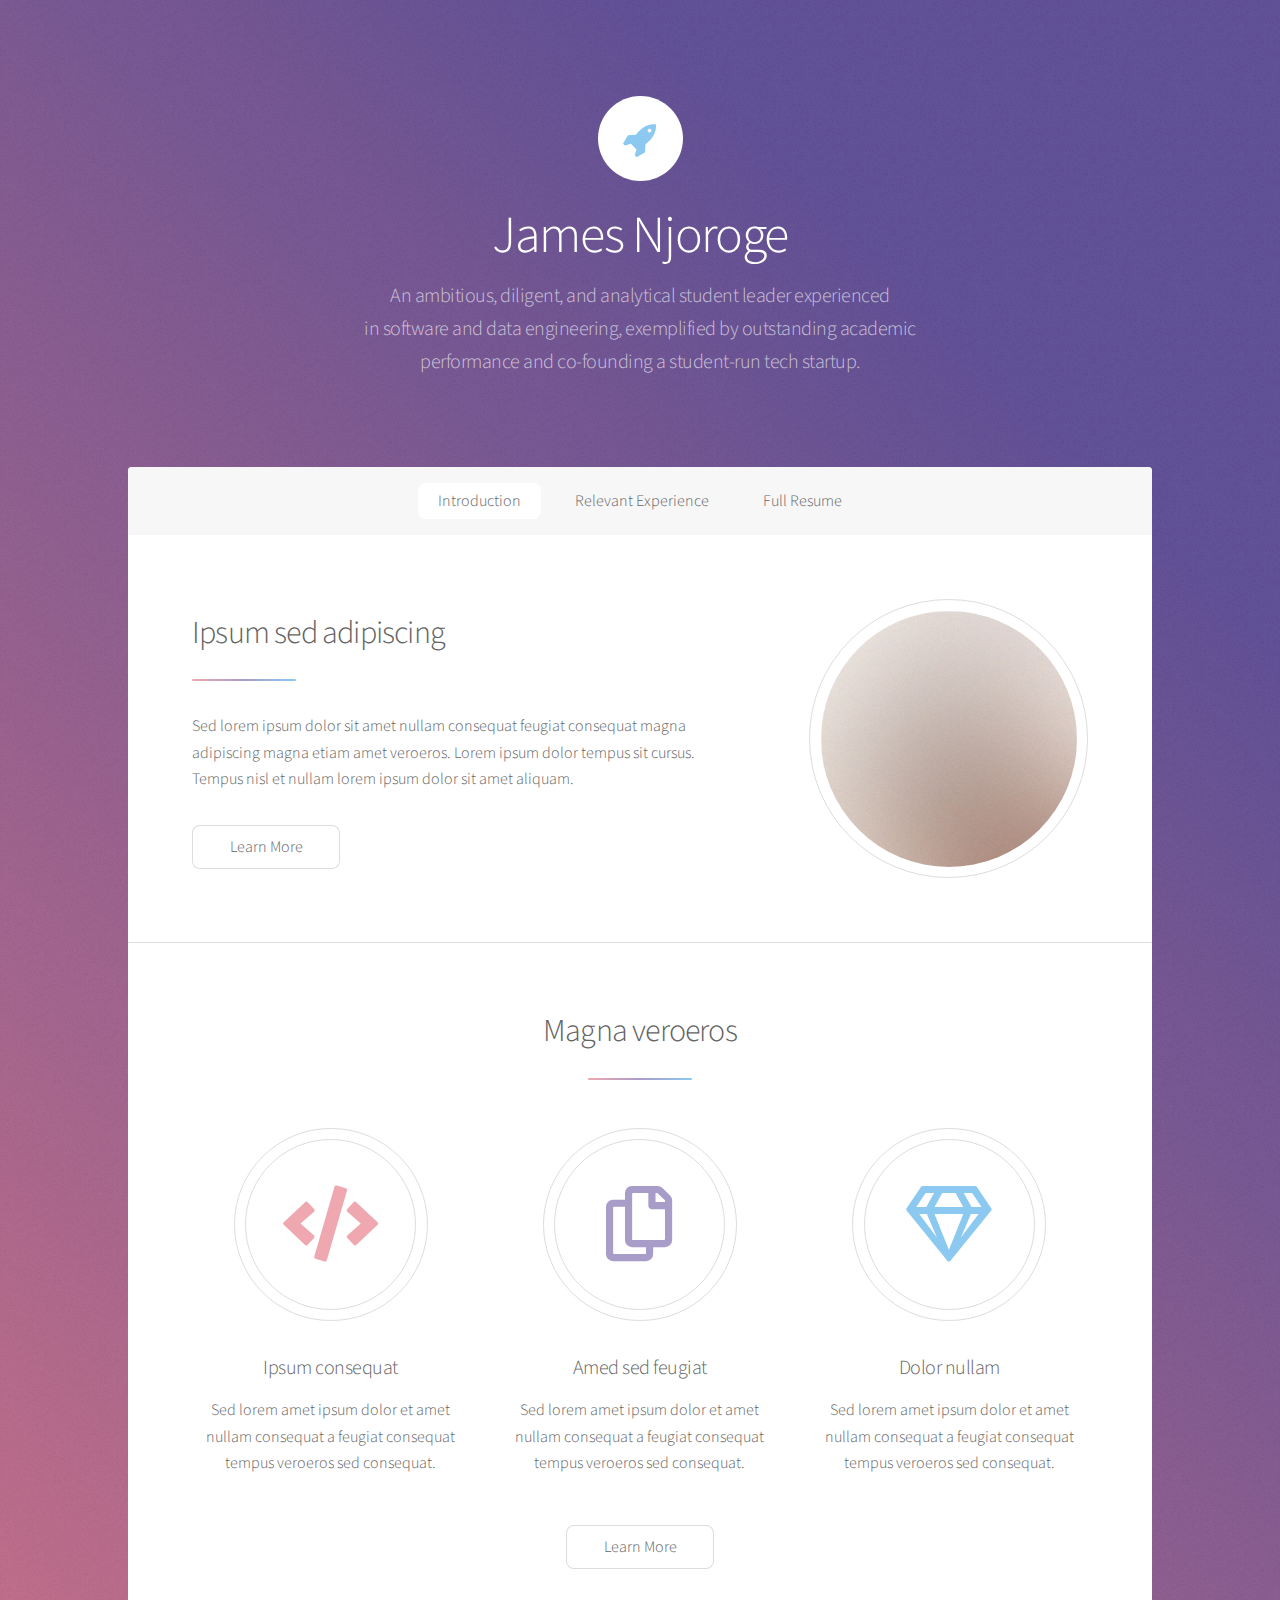
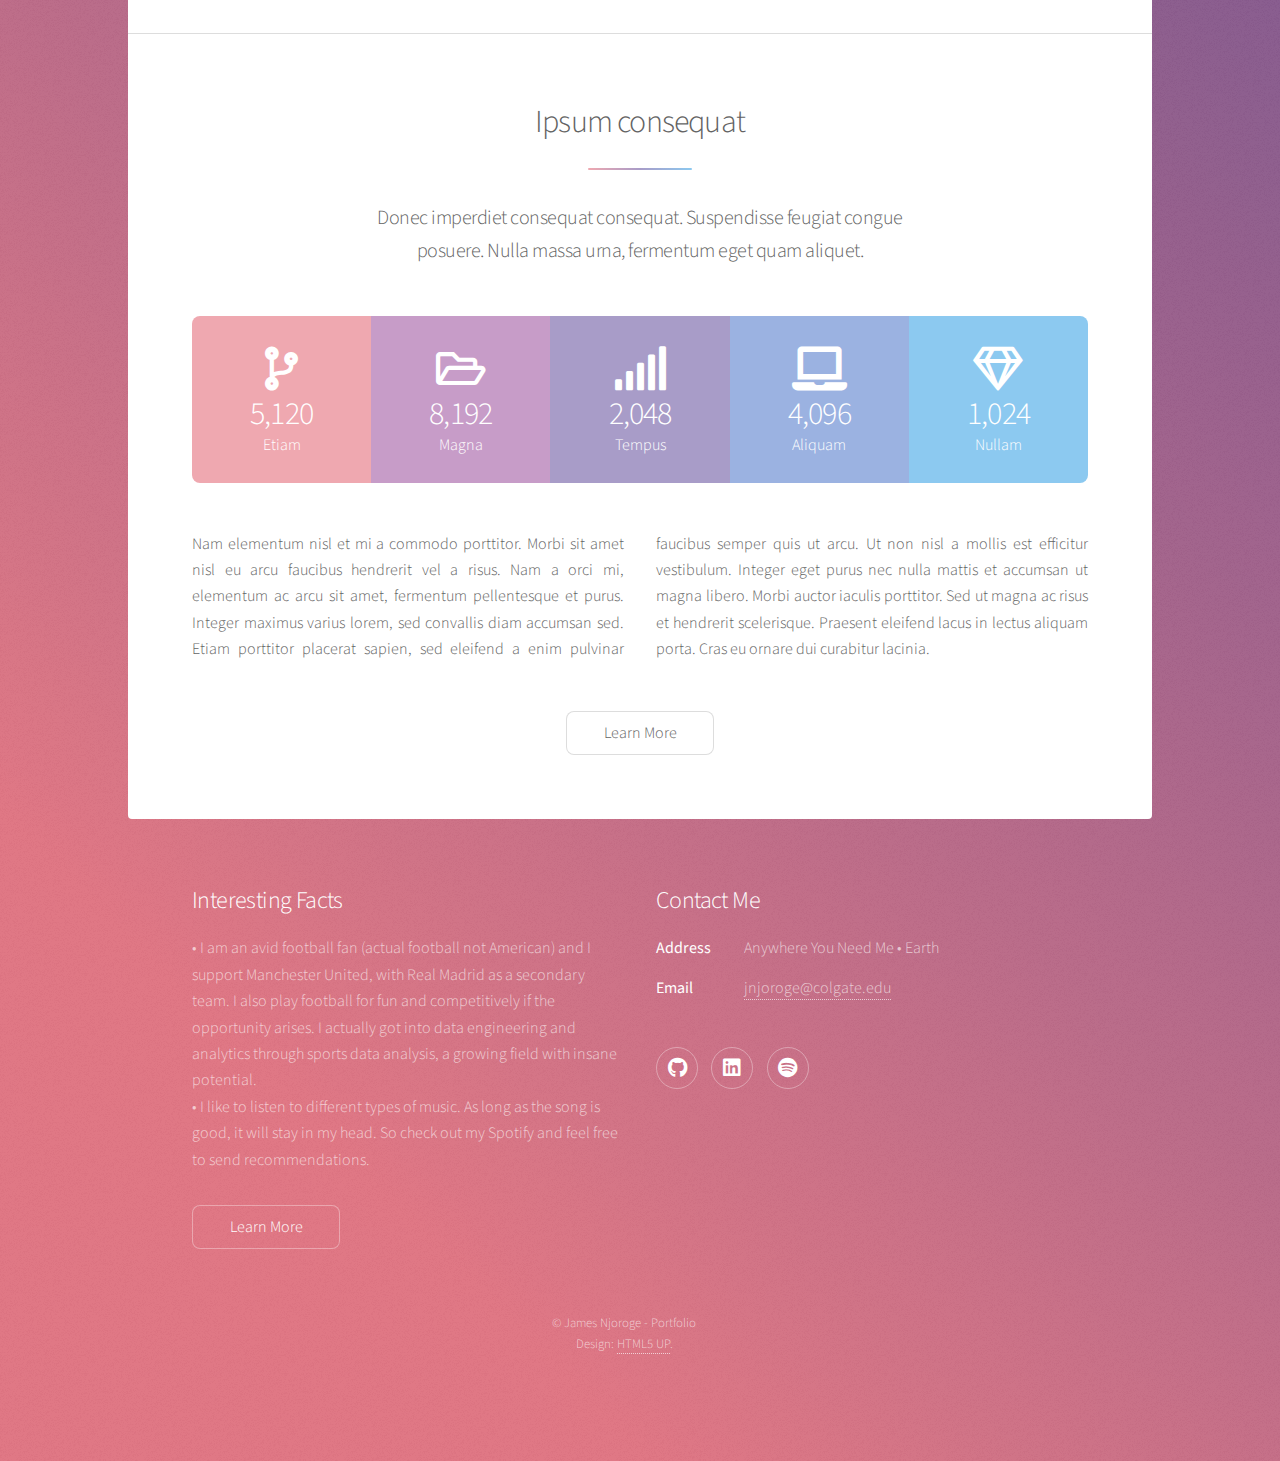
==== index.html @ d809df22 "Add website stuff" ====
<!DOCTYPE HTML>
<!--
	Stellar by HTML5 UP
	html5up.net | @ajlkn
	Free for personal and commercial use under the CCA 3.0 license (html5up.net/license)
-->
<html>
	<head>
		<title>James Njoroge - Portfolio</title>
		<meta charset="utf-8" />
		<meta name="viewport" content="width=device-width, initial-scale=1, user-scalable=no" />
		<link rel="stylesheet" href="assets/css/main.css" />
		<noscript><link rel="stylesheet" href="assets/css/noscript.css" /></noscript>
	</head>
	<body class="is-preload">

		<!-- Wrapper -->
			<div id="wrapper">

				<!-- Header -->
					<header id="header" class="alt">
						<span class="logo"><img src="images/logo.svg" alt="" /></span>
						<h1>James Njoroge</h1>
						<p>An ambitious, diligent, and analytical student leader experienced <br />
							in software and data engineering, exemplified by outstanding academic <br />
							performance and co-founding a student-run tech startup. </p>
					</header>

				<!-- Nav -->
					<nav id="nav">
						<ul>
							<li><a href="#intro" class="active">Introduction</a></li>
							<li><a href="#experience">Relevant Experience</a></li>
							<li><a href="#resume">Full Resume</a></li>
						</ul>
					</nav>

				<!-- Main -->
					<div id="main">

						<!-- Introduction -->
							<section id="intro" class="main">
								<div class="spotlight">
									<div class="content">
										<header class="major">
											<h2>Ipsum sed adipiscing</h2>
										</header>
										<p>Sed lorem ipsum dolor sit amet nullam consequat feugiat consequat magna
										adipiscing magna etiam amet veroeros. Lorem ipsum dolor tempus sit cursus.
										Tempus nisl et nullam lorem ipsum dolor sit amet aliquam.</p>
										<ul class="actions">
											<li><a href="generic.html" class="button">Learn More</a></li>
										</ul>
									</div>
									<span class="image"><img src="images/pic01.jpg" alt="" /></span>
								</div>
							</section>

						<!-- Experience Section -->
							<section id="experience" class="main special">
								<header class="major">
									<h2>Magna veroeros</h2>
								</header>
								<ul class="features">
									<li>
										<span class="icon solid major style1 fa-code"></span>
										<h3>Ipsum consequat</h3>
										<p>Sed lorem amet ipsum dolor et amet nullam consequat a feugiat consequat tempus veroeros sed consequat.</p>
									</li>
									<li>
										<span class="icon major style3 fa-copy"></span>
										<h3>Amed sed feugiat</h3>
										<p>Sed lorem amet ipsum dolor et amet nullam consequat a feugiat consequat tempus veroeros sed consequat.</p>
									</li>
									<li>
										<span class="icon major style5 fa-gem"></span>
										<h3>Dolor nullam</h3>
										<p>Sed lorem amet ipsum dolor et amet nullam consequat a feugiat consequat tempus veroeros sed consequat.</p>
									</li>
								</ul>
								<footer class="major">
									<ul class="actions special">
										<li><a href="generic.html" class="button">Learn More</a></li>
									</ul>
								</footer>
							</section>

						<!-- Second Section -->
							<section id="resume" class="main special">
								<header class="major">
									<h2>Ipsum consequat</h2>
									<p>Donec imperdiet consequat consequat. Suspendisse feugiat congue<br />
									posuere. Nulla massa urna, fermentum eget quam aliquet.</p>
								</header>
								<ul class="statistics">
									<li class="style1">
										<span class="icon solid fa-code-branch"></span>
										<strong>5,120</strong> Etiam
									</li>
									<li class="style2">
										<span class="icon fa-folder-open"></span>
										<strong>8,192</strong> Magna
									</li>
									<li class="style3">
										<span class="icon solid fa-signal"></span>
										<strong>2,048</strong> Tempus
									</li>
									<li class="style4">
										<span class="icon solid fa-laptop"></span>
										<strong>4,096</strong> Aliquam
									</li>
									<li class="style5">
										<span class="icon fa-gem"></span>
										<strong>1,024</strong> Nullam
									</li>
								</ul>
								<p class="content">Nam elementum nisl et mi a commodo porttitor. Morbi sit amet nisl eu arcu faucibus hendrerit vel a risus. Nam a orci mi, elementum ac arcu sit amet, fermentum pellentesque et purus. Integer maximus varius lorem, sed convallis diam accumsan sed. Etiam porttitor placerat sapien, sed eleifend a enim pulvinar faucibus semper quis ut arcu. Ut non nisl a mollis est efficitur vestibulum. Integer eget purus nec nulla mattis et accumsan ut magna libero. Morbi auctor iaculis porttitor. Sed ut magna ac risus et hendrerit scelerisque. Praesent eleifend lacus in lectus aliquam porta. Cras eu ornare dui curabitur lacinia.</p>
								<footer class="major">
									<ul class="actions special">
										<li><a href="generic.html" class="button">Learn More</a></li>
									</ul>
								</footer>
							</section>
					</div>

				<!-- Footer -->
					<footer id="footer">
						<section>
							<h2>Interesting Facts</h2>
							<p>&bull; I am an avid football fan (actual football not American) and I support Manchester United, with Real Madrid as a secondary team. I also play football for fun 
								and competitively if the opportunity arises. I actually got into data engineering and analytics through sports data analysis, a growing field with insane potential. <br />
								&bull; I like to listen to different types of music. As long as the song is good, it will stay in my head. So check out my Spotify and feel free to send recommendations.</p>
							<ul class="actions">
								<li><a href="generic.html" class="button">Learn More</a></li>
							</ul>
						</section>
						<section>
							<h2>Contact Me</h2>
							<dl class="alt">
								<dt>Address</dt>
								<dd>Anywhere You Need Me &bull; Earth</dd>
								<dt>Email</dt>
								<dd><a href="#">jnjoroge@colgate.edu</a></dd>
							</dl>
							<ul class="icons">
								<li><a href="https://github.com/James-Njoroge" class="icon brands fa-github alt"><span class="label">GitHub</span></a></li>
								<li><a href="https://www.linkedin.com/in/james-ngugi-njoroge/" class="icon brands fa-linkedin alt"><span class="label">Linkedin</span></a></li>
								<li><a href="https://open.spotify.com/user/fb41m9xh1p4che512na0r3547?si=0989b64d6ebd46fa" class="icon brands fa-spotify alt"><span class="label">Spotify</span></a></li>
							</ul>
						</section>
						<p class="copyright">&copy; James Njoroge - Portfolio <br /> Design: <a href="https://html5up.net">HTML5 UP</a>.</p>
					</footer>

			</div>

		<!-- Scripts -->
			<script src="assets/js/jquery.min.js"></script>
			<script src="assets/js/jquery.scrollex.min.js"></script>
			<script src="assets/js/jquery.scrolly.min.js"></script>
			<script src="assets/js/browser.min.js"></script>
			<script src="assets/js/breakpoints.min.js"></script>
			<script src="assets/js/util.js"></script>
			<script src="assets/js/main.js"></script>

	</body>
</html>
---- assets/css/main.css ----
@import url(fontawesome-all.min.css);
@import 'https://fonts.googleapis.com/css?family=Source+Sans+Pro:300,400';

/*
	Stellar by HTML5 UP
	html5up.net | @ajlkn
	Free for personal and commercial use under the CCA 3.0 license (html5up.net/license)
*/

html, body, div, span, applet, object,
iframe, h1, h2, h3, h4, h5, h6, p, blockquote,
pre, a, abbr, acronym, address, big, cite,
code, del, dfn, em, img, ins, kbd, q, s, samp,
small, strike, strong, sub, sup, tt, var, b,
u, i, center, dl, dt, dd, ol, ul, li, fieldset,
form, label, legend, table, caption, tbody,
tfoot, thead, tr, th, td, article, aside,
canvas, details, embed, figure, figcaption,
footer, header, hgroup, menu, nav, output, ruby,
section, summary, time, mark, audio, video {
	margin: 0;
	padding: 0;
	border: 0;
	font-size: 100%;
	font: inherit;
	vertical-align: baseline;}

article, aside, details, figcaption, figure,
footer, header, hgroup, menu, nav, section {
	display: block;}

body {
	line-height: 1;
}

ol, ul {
	list-style: none;
}

blockquote, q {
	quotes: none;
}

	blockquote:before, blockquote:after, q:before, q:after {
		content: '';
		content: none;
	}

table {
	border-collapse: collapse;
	border-spacing: 0;
}

body {
	-webkit-text-size-adjust: none;
}

mark {
	background-color: transparent;
	color: inherit;
}

input::-moz-focus-inner {
	border: 0;
	padding: 0;
}

input, select, textarea {
	-moz-appearance: none;
	-webkit-appearance: none;
	-ms-appearance: none;
	appearance: none;
}

/* Basic */

	@-ms-viewport {
		width: device-width;
	}

	body {
		-ms-overflow-style: scrollbar;
	}

	@media screen and (max-width: 480px) {

		html, body {
			min-width: 320px;
		}

	}

	html {
		box-sizing: border-box;
	}

	*, *:before, *:after {
		box-sizing: inherit;
	}

	body {
		background-color: #935d8c;
		background-image: url("images/overlay.png"), -moz-linear-gradient(45deg, #e37682 15%, #5f4d93 85%);
		background-image: url("images/overlay.png"), -webkit-linear-gradient(45deg, #e37682 15%, #5f4d93 85%);
		background-image: url("images/overlay.png"), -ms-linear-gradient(45deg, #e37682 15%, #5f4d93 85%);
		background-image: url("images/overlay.png"), linear-gradient(45deg, #e37682 15%, #5f4d93 85%);
	}

		body.is-preload *, body.is-preload *:before, body.is-preload *:after {
			-moz-animation: none !important;
			-webkit-animation: none !important;
			-ms-animation: none !important;
			animation: none !important;
			-moz-transition: none !important;
			-webkit-transition: none !important;
			-ms-transition: none !important;
			transition: none !important;
		}

/* Type */

	body {
		background-color: #935d8c;
		color: rgba(255, 255, 255, 0.65);
	}

	body, input, select, textarea {
		font-family: "Source Sans Pro", Helvetica, sans-serif;
		font-size: 17pt;
		font-weight: 300;
		line-height: 1.65;
	}

		@media screen and (max-width: 1680px) {

			body, input, select, textarea {
				font-size: 14pt;
			}

		}

		@media screen and (max-width: 1280px) {

			body, input, select, textarea {
				font-size: 12pt;
			}

		}

		@media screen and (max-width: 360px) {

			body, input, select, textarea {
				font-size: 11pt;
			}

		}

	a {
		-moz-transition: color 0.2s ease, border-bottom 0.2s ease;
		-webkit-transition: color 0.2s ease, border-bottom 0.2s ease;
		-ms-transition: color 0.2s ease, border-bottom 0.2s ease;
		transition: color 0.2s ease, border-bottom 0.2s ease;
		text-decoration: none;
		border-bottom: dotted 1px;
		color: inherit;
	}

		a:hover {
			border-bottom-color: transparent;
		}

	strong, b {
		font-weight: 400;
	}

	em, i {
		font-style: italic;
	}

	p {
		margin: 0 0 2em 0;
	}

		p.content {
			-moz-columns: 20em 2;
			-webkit-columns: 20em 2;
			-ms-columns: 20em 2;
			columns: 20em 2;
			-moz-column-gap: 2em;
			-webkit-column-gap: 2em;
			-ms-column-gap: 2em;
			column-gap: 2em;
			text-align: justify;
		}

	h1, h2, h3, h4, h5, h6 {
		font-weight: 300;
		line-height: 1.5;
		margin: 0 0 0.7em 0;
		letter-spacing: -0.025em;
	}

		h1 a, h2 a, h3 a, h4 a, h5 a, h6 a {
			color: inherit;
			text-decoration: none;
		}

	h1 {
		font-size: 2.5em;
		line-height: 1.2;
	}

	h2 {
		font-size: 1.5em;
	}

	h3 {
		font-size: 1.25em;
	}

	h4 {
		font-size: 1.1em;
	}

	h5 {
		font-size: 0.9em;
	}

	h6 {
		font-size: 0.7em;
	}

	@media screen and (max-width: 736px) {

		h1 {
			font-size: 2em;
		}

	}

	sub {
		font-size: 0.8em;
		position: relative;
		top: 0.5em;
	}

	sup {
		font-size: 0.8em;
		position: relative;
		top: -0.5em;
	}

	blockquote {
		border-left: solid 4px;
		font-style: italic;
		margin: 0 0 2em 0;
		padding: 0.5em 0 0.5em 2em;
	}

	code {
		border-radius: 8px;
		border: solid 1px;
		font-family: "Courier New", monospace;
		font-size: 0.9em;
		margin: 0 0.25em;
		padding: 0.25em 0.65em;
	}

	pre {
		-webkit-overflow-scrolling: touch;
		font-family: "Courier New", monospace;
		font-size: 0.9em;
		margin: 0 0 2em 0;
	}

		pre code {
			display: block;
			line-height: 1.75;
			padding: 1em 1.5em;
			overflow-x: auto;
		}

	hr {
		border: 0;
		border-bottom: solid 1px;
		margin: 2em 0;
	}

		hr.major {
			margin: 3em 0;
		}

	.align-left {
		text-align: left;
	}

	.align-center {
		text-align: center;
	}

	.align-right {
		text-align: right;
	}

	input, select, textarea {
		color: #ffffff;
	}

	a:hover {
		color: #ffffff;
	}

	strong, b {
		color: #ffffff;
	}

	h1, h2, h3, h4, h5, h6 {
		color: #ffffff;
	}

	blockquote {
		border-left-color: rgba(255, 255, 255, 0.35);
	}

	code {
		background: rgba(255, 255, 255, 0.075);
		border-color: rgba(255, 255, 255, 0.35);
	}

	hr {
		border-bottom-color: rgba(255, 255, 255, 0.35);
	}

/* Row */

	.row {
		display: flex;
		flex-wrap: wrap;
		box-sizing: border-box;
		align-items: stretch;
	}

		.row > * {
			box-sizing: border-box;
		}

		.row.gtr-uniform > * > :last-child {
			margin-bottom: 0;
		}

		.row.aln-left {
			justify-content: flex-start;
		}

		.row.aln-center {
			justify-content: center;
		}

		.row.aln-right {
			justify-content: flex-end;
		}

		.row.aln-top {
			align-items: flex-start;
		}

		.row.aln-middle {
			align-items: center;
		}

		.row.aln-bottom {
			align-items: flex-end;
		}

		.row > .imp {
			order: -1;
		}

		.row > .col-1 {
			width: 8.33333%;
		}

		.row > .off-1 {
			margin-left: 8.33333%;
		}

		.row > .col-2 {
			width: 16.66667%;
		}

		.row > .off-2 {
			margin-left: 16.66667%;
		}

		.row > .col-3 {
			width: 25%;
		}

		.row > .off-3 {
			margin-left: 25%;
		}

		.row > .col-4 {
			width: 33.33333%;
		}

		.row > .off-4 {
			margin-left: 33.33333%;
		}

		.row > .col-5 {
			width: 41.66667%;
		}

		.row > .off-5 {
			margin-left: 41.66667%;
		}

		.row > .col-6 {
			width: 50%;
		}

		.row > .off-6 {
			margin-left: 50%;
		}

		.row > .col-7 {
			width: 58.33333%;
		}

		.row > .off-7 {
			margin-left: 58.33333%;
		}

		.row > .col-8 {
			width: 66.66667%;
		}

		.row > .off-8 {
			margin-left: 66.66667%;
		}

		.row > .col-9 {
			width: 75%;
		}

		.row > .off-9 {
			margin-left: 75%;
		}

		.row > .col-10 {
			width: 83.33333%;
		}

		.row > .off-10 {
			margin-left: 83.33333%;
		}

		.row > .col-11 {
			width: 91.66667%;
		}

		.row > .off-11 {
			margin-left: 91.66667%;
		}

		.row > .col-12 {
			width: 100%;
		}

		.row > .off-12 {
			margin-left: 100%;
		}

		.row.gtr-0 {
			margin-top: 0;
			margin-left: 0em;
		}

			.row.gtr-0 > * {
				padding: 0 0 0 0em;
			}

			.row.gtr-0.gtr-uniform {
				margin-top: 0em;
			}

				.row.gtr-0.gtr-uniform > * {
					padding-top: 0em;
				}

		.row.gtr-25 {
			margin-top: 0;
			margin-left: -0.375em;
		}

			.row.gtr-25 > * {
				padding: 0 0 0 0.375em;
			}

			.row.gtr-25.gtr-uniform {
				margin-top: -0.375em;
			}

				.row.gtr-25.gtr-uniform > * {
					padding-top: 0.375em;
				}

		.row.gtr-50 {
			margin-top: 0;
			margin-left: -0.75em;
		}

			.row.gtr-50 > * {
				padding: 0 0 0 0.75em;
			}

			.row.gtr-50.gtr-uniform {
				margin-top: -0.75em;
			}

				.row.gtr-50.gtr-uniform > * {
					padding-top: 0.75em;
				}

		.row {
			margin-top: 0;
			margin-left: -1.5em;
		}

			.row > * {
				padding: 0 0 0 1.5em;
			}

			.row.gtr-uniform {
				margin-top: -1.5em;
			}

				.row.gtr-uniform > * {
					padding-top: 1.5em;
				}

		.row.gtr-150 {
			margin-top: 0;
			margin-left: -2.25em;
		}

			.row.gtr-150 > * {
				padding: 0 0 0 2.25em;
			}

			.row.gtr-150.gtr-uniform {
				margin-top: -2.25em;
			}

				.row.gtr-150.gtr-uniform > * {
					padding-top: 2.25em;
				}

		.row.gtr-200 {
			margin-top: 0;
			margin-left: -3em;
		}

			.row.gtr-200 > * {
				padding: 0 0 0 3em;
			}

			.row.gtr-200.gtr-uniform {
				margin-top: -3em;
			}

				.row.gtr-200.gtr-uniform > * {
					padding-top: 3em;
				}

		@media screen and (max-width: 1680px) {

			.row {
				display: flex;
				flex-wrap: wrap;
				box-sizing: border-box;
				align-items: stretch;
			}

				.row > * {
					box-sizing: border-box;
				}

				.row.gtr-uniform > * > :last-child {
					margin-bottom: 0;
				}

				.row.aln-left {
					justify-content: flex-start;
				}

				.row.aln-center {
					justify-content: center;
				}

				.row.aln-right {
					justify-content: flex-end;
				}

				.row.aln-top {
					align-items: flex-start;
				}

				.row.aln-middle {
					align-items: center;
				}

				.row.aln-bottom {
					align-items: flex-end;
				}

				.row > .imp-xlarge {
					order: -1;
				}

				.row > .col-1-xlarge {
					width: 8.33333%;
				}

				.row > .off-1-xlarge {
					margin-left: 8.33333%;
				}

				.row > .col-2-xlarge {
					width: 16.66667%;
				}

				.row > .off-2-xlarge {
					margin-left: 16.66667%;
				}

				.row > .col-3-xlarge {
					width: 25%;
				}

				.row > .off-3-xlarge {
					margin-left: 25%;
				}

				.row > .col-4-xlarge {
					width: 33.33333%;
				}

				.row > .off-4-xlarge {
					margin-left: 33.33333%;
				}

				.row > .col-5-xlarge {
					width: 41.66667%;
				}

				.row > .off-5-xlarge {
					margin-left: 41.66667%;
				}

				.row > .col-6-xlarge {
					width: 50%;
				}

				.row > .off-6-xlarge {
					margin-left: 50%;
				}

				.row > .col-7-xlarge {
					width: 58.33333%;
				}

				.row > .off-7-xlarge {
					margin-left: 58.33333%;
				}

				.row > .col-8-xlarge {
					width: 66.66667%;
				}

				.row > .off-8-xlarge {
					margin-left: 66.66667%;
				}

				.row > .col-9-xlarge {
					width: 75%;
				}

				.row > .off-9-xlarge {
					margin-left: 75%;
				}

				.row > .col-10-xlarge {
					width: 83.33333%;
				}

				.row > .off-10-xlarge {
					margin-left: 83.33333%;
				}

				.row > .col-11-xlarge {
					width: 91.66667%;
				}

				.row > .off-11-xlarge {
					margin-left: 91.66667%;
				}

				.row > .col-12-xlarge {
					width: 100%;
				}

				.row > .off-12-xlarge {
					margin-left: 100%;
				}

				.row.gtr-0 {
					margin-top: 0;
					margin-left: 0em;
				}

					.row.gtr-0 > * {
						padding: 0 0 0 0em;
					}

					.row.gtr-0.gtr-uniform {
						margin-top: 0em;
					}

						.row.gtr-0.gtr-uniform > * {
							padding-top: 0em;
						}

				.row.gtr-25 {
					margin-top: 0;
					margin-left: -0.375em;
				}

					.row.gtr-25 > * {
						padding: 0 0 0 0.375em;
					}

					.row.gtr-25.gtr-uniform {
						margin-top: -0.375em;
					}

						.row.gtr-25.gtr-uniform > * {
							padding-top: 0.375em;
						}

				.row.gtr-50 {
					margin-top: 0;
					margin-left: -0.75em;
				}

					.row.gtr-50 > * {
						padding: 0 0 0 0.75em;
					}

					.row.gtr-50.gtr-uniform {
						margin-top: -0.75em;
					}

						.row.gtr-50.gtr-uniform > * {
							padding-top: 0.75em;
						}

				.row {
					margin-top: 0;
					margin-left: -1.5em;
				}

					.row > * {
						padding: 0 0 0 1.5em;
					}

					.row.gtr-uniform {
						margin-top: -1.5em;
					}

						.row.gtr-uniform > * {
							padding-top: 1.5em;
						}

				.row.gtr-150 {
					margin-top: 0;
					margin-left: -2.25em;
				}

					.row.gtr-150 > * {
						padding: 0 0 0 2.25em;
					}

					.row.gtr-150.gtr-uniform {
						margin-top: -2.25em;
					}

						.row.gtr-150.gtr-uniform > * {
							padding-top: 2.25em;
						}

				.row.gtr-200 {
					margin-top: 0;
					margin-left: -3em;
				}

					.row.gtr-200 > * {
						padding: 0 0 0 3em;
					}

					.row.gtr-200.gtr-uniform {
						margin-top: -3em;
					}

						.row.gtr-200.gtr-uniform > * {
							padding-top: 3em;
						}

		}

		@media screen and (max-width: 1280px) {

			.row {
				display: flex;
				flex-wrap: wrap;
				box-sizing: border-box;
				align-items: stretch;
			}

				.row > * {
					box-sizing: border-box;
				}

				.row.gtr-uniform > * > :last-child {
					margin-bottom: 0;
				}

				.row.aln-left {
					justify-content: flex-start;
				}

				.row.aln-center {
					justify-content: center;
				}

				.row.aln-right {
					justify-content: flex-end;
				}

				.row.aln-top {
					align-items: flex-start;
				}

				.row.aln-middle {
					align-items: center;
				}

				.row.aln-bottom {
					align-items: flex-end;
				}

				.row > .imp-large {
					order: -1;
				}

				.row > .col-1-large {
					width: 8.33333%;
				}

				.row > .off-1-large {
					margin-left: 8.33333%;
				}

				.row > .col-2-large {
					width: 16.66667%;
				}

				.row > .off-2-large {
					margin-left: 16.66667%;
				}

				.row > .col-3-large {
					width: 25%;
				}

				.row > .off-3-large {
					margin-left: 25%;
				}

				.row > .col-4-large {
					width: 33.33333%;
				}

				.row > .off-4-large {
					margin-left: 33.33333%;
				}

				.row > .col-5-large {
					width: 41.66667%;
				}

				.row > .off-5-large {
					margin-left: 41.66667%;
				}

				.row > .col-6-large {
					width: 50%;
				}

				.row > .off-6-large {
					margin-left: 50%;
				}

				.row > .col-7-large {
					width: 58.33333%;
				}

				.row > .off-7-large {
					margin-left: 58.33333%;
				}

				.row > .col-8-large {
					width: 66.66667%;
				}

				.row > .off-8-large {
					margin-left: 66.66667%;
				}

				.row > .col-9-large {
					width: 75%;
				}

				.row > .off-9-large {
					margin-left: 75%;
				}

				.row > .col-10-large {
					width: 83.33333%;
				}

				.row > .off-10-large {
					margin-left: 83.33333%;
				}

				.row > .col-11-large {
					width: 91.66667%;
				}

				.row > .off-11-large {
					margin-left: 91.66667%;
				}

				.row > .col-12-large {
					width: 100%;
				}

				.row > .off-12-large {
					margin-left: 100%;
				}

				.row.gtr-0 {
					margin-top: 0;
					margin-left: 0em;
				}

					.row.gtr-0 > * {
						padding: 0 0 0 0em;
					}

					.row.gtr-0.gtr-uniform {
						margin-top: 0em;
					}

						.row.gtr-0.gtr-uniform > * {
							padding-top: 0em;
						}

				.row.gtr-25 {
					margin-top: 0;
					margin-left: -0.375em;
				}

					.row.gtr-25 > * {
						padding: 0 0 0 0.375em;
					}

					.row.gtr-25.gtr-uniform {
						margin-top: -0.375em;
					}

						.row.gtr-25.gtr-uniform > * {
							padding-top: 0.375em;
						}

				.row.gtr-50 {
					margin-top: 0;
					margin-left: -0.75em;
				}

					.row.gtr-50 > * {
						padding: 0 0 0 0.75em;
					}

					.row.gtr-50.gtr-uniform {
						margin-top: -0.75em;
					}

						.row.gtr-50.gtr-uniform > * {
							padding-top: 0.75em;
						}

				.row {
					margin-top: 0;
					margin-left: -1.5em;
				}

					.row > * {
						padding: 0 0 0 1.5em;
					}

					.row.gtr-uniform {
						margin-top: -1.5em;
					}

						.row.gtr-uniform > * {
							padding-top: 1.5em;
						}

				.row.gtr-150 {
					margin-top: 0;
					margin-left: -2.25em;
				}

					.row.gtr-150 > * {
						padding: 0 0 0 2.25em;
					}

					.row.gtr-150.gtr-uniform {
						margin-top: -2.25em;
					}

						.row.gtr-150.gtr-uniform > * {
							padding-top: 2.25em;
						}

				.row.gtr-200 {
					margin-top: 0;
					margin-left: -3em;
				}

					.row.gtr-200 > * {
						padding: 0 0 0 3em;
					}

					.row.gtr-200.gtr-uniform {
						margin-top: -3em;
					}

						.row.gtr-200.gtr-uniform > * {
							padding-top: 3em;
						}

		}

		@media screen and (max-width: 980px) {

			.row {
				display: flex;
				flex-wrap: wrap;
				box-sizing: border-box;
				align-items: stretch;
			}

				.row > * {
					box-sizing: border-box;
				}

				.row.gtr-uniform > * > :last-child {
					margin-bottom: 0;
				}

				.row.aln-left {
					justify-content: flex-start;
				}

				.row.aln-center {
					justify-content: center;
				}

				.row.aln-right {
					justify-content: flex-end;
				}

				.row.aln-top {
					align-items: flex-start;
				}

				.row.aln-middle {
					align-items: center;
				}

				.row.aln-bottom {
					align-items: flex-end;
				}

				.row > .imp-medium {
					order: -1;
				}

				.row > .col-1-medium {
					width: 8.33333%;
				}

				.row > .off-1-medium {
					margin-left: 8.33333%;
				}

				.row > .col-2-medium {
					width: 16.66667%;
				}

				.row > .off-2-medium {
					margin-left: 16.66667%;
				}

				.row > .col-3-medium {
					width: 25%;
				}

				.row > .off-3-medium {
					margin-left: 25%;
				}

				.row > .col-4-medium {
					width: 33.33333%;
				}

				.row > .off-4-medium {
					margin-left: 33.33333%;
				}

				.row > .col-5-medium {
					width: 41.66667%;
				}

				.row > .off-5-medium {
					margin-left: 41.66667%;
				}

				.row > .col-6-medium {
					width: 50%;
				}

				.row > .off-6-medium {
					margin-left: 50%;
				}

				.row > .col-7-medium {
					width: 58.33333%;
				}

				.row > .off-7-medium {
					margin-left: 58.33333%;
				}

				.row > .col-8-medium {
					width: 66.66667%;
				}

				.row > .off-8-medium {
					margin-left: 66.66667%;
				}

				.row > .col-9-medium {
					width: 75%;
				}

				.row > .off-9-medium {
					margin-left: 75%;
				}

				.row > .col-10-medium {
					width: 83.33333%;
				}

				.row > .off-10-medium {
					margin-left: 83.33333%;
				}

				.row > .col-11-medium {
					width: 91.66667%;
				}

				.row > .off-11-medium {
					margin-left: 91.66667%;
				}

				.row > .col-12-medium {
					width: 100%;
				}

				.row > .off-12-medium {
					margin-left: 100%;
				}

				.row.gtr-0 {
					margin-top: 0;
					margin-left: 0em;
				}

					.row.gtr-0 > * {
						padding: 0 0 0 0em;
					}

					.row.gtr-0.gtr-uniform {
						margin-top: 0em;
					}

						.row.gtr-0.gtr-uniform > * {
							padding-top: 0em;
						}

				.row.gtr-25 {
					margin-top: 0;
					margin-left: -0.375em;
				}

					.row.gtr-25 > * {
						padding: 0 0 0 0.375em;
					}

					.row.gtr-25.gtr-uniform {
						margin-top: -0.375em;
					}

						.row.gtr-25.gtr-uniform > * {
							padding-top: 0.375em;
						}

				.row.gtr-50 {
					margin-top: 0;
					margin-left: -0.75em;
				}

					.row.gtr-50 > * {
						padding: 0 0 0 0.75em;
					}

					.row.gtr-50.gtr-uniform {
						margin-top: -0.75em;
					}

						.row.gtr-50.gtr-uniform > * {
							padding-top: 0.75em;
						}

				.row {
					margin-top: 0;
					margin-left: -1.5em;
				}

					.row > * {
						padding: 0 0 0 1.5em;
					}

					.row.gtr-uniform {
						margin-top: -1.5em;
					}

						.row.gtr-uniform > * {
							padding-top: 1.5em;
						}

				.row.gtr-150 {
					margin-top: 0;
					margin-left: -2.25em;
				}

					.row.gtr-150 > * {
						padding: 0 0 0 2.25em;
					}

					.row.gtr-150.gtr-uniform {
						margin-top: -2.25em;
					}

						.row.gtr-150.gtr-uniform > * {
							padding-top: 2.25em;
						}

				.row.gtr-200 {
					margin-top: 0;
					margin-left: -3em;
				}

					.row.gtr-200 > * {
						padding: 0 0 0 3em;
					}

					.row.gtr-200.gtr-uniform {
						margin-top: -3em;
					}

						.row.gtr-200.gtr-uniform > * {
							padding-top: 3em;
						}

		}

		@media screen and (max-width: 736px) {

			.row {
				display: flex;
				flex-wrap: wrap;
				box-sizing: border-box;
				align-items: stretch;
			}

				.row > * {
					box-sizing: border-box;
				}

				.row.gtr-uniform > * > :last-child {
					margin-bottom: 0;
				}

				.row.aln-left {
					justify-content: flex-start;
				}

				.row.aln-center {
					justify-content: center;
				}

				.row.aln-right {
					justify-content: flex-end;
				}

				.row.aln-top {
					align-items: flex-start;
				}

				.row.aln-middle {
					align-items: center;
				}

				.row.aln-bottom {
					align-items: flex-end;
				}

				.row > .imp-small {
					order: -1;
				}

				.row > .col-1-small {
					width: 8.33333%;
				}

				.row > .off-1-small {
					margin-left: 8.33333%;
				}

				.row > .col-2-small {
					width: 16.66667%;
				}

				.row > .off-2-small {
					margin-left: 16.66667%;
				}

				.row > .col-3-small {
					width: 25%;
				}

				.row > .off-3-small {
					margin-left: 25%;
				}

				.row > .col-4-small {
					width: 33.33333%;
				}

				.row > .off-4-small {
					margin-left: 33.33333%;
				}

				.row > .col-5-small {
					width: 41.66667%;
				}

				.row > .off-5-small {
					margin-left: 41.66667%;
				}

				.row > .col-6-small {
					width: 50%;
				}

				.row > .off-6-small {
					margin-left: 50%;
				}

				.row > .col-7-small {
					width: 58.33333%;
				}

				.row > .off-7-small {
					margin-left: 58.33333%;
				}

				.row > .col-8-small {
					width: 66.66667%;
				}

				.row > .off-8-small {
					margin-left: 66.66667%;
				}

				.row > .col-9-small {
					width: 75%;
				}

				.row > .off-9-small {
					margin-left: 75%;
				}

				.row > .col-10-small {
					width: 83.33333%;
				}

				.row > .off-10-small {
					margin-left: 83.33333%;
				}

				.row > .col-11-small {
					width: 91.66667%;
				}

				.row > .off-11-small {
					margin-left: 91.66667%;
				}

				.row > .col-12-small {
					width: 100%;
				}

				.row > .off-12-small {
					margin-left: 100%;
				}

				.row.gtr-0 {
					margin-top: 0;
					margin-left: 0em;
				}

					.row.gtr-0 > * {
						padding: 0 0 0 0em;
					}

					.row.gtr-0.gtr-uniform {
						margin-top: 0em;
					}

						.row.gtr-0.gtr-uniform > * {
							padding-top: 0em;
						}

				.row.gtr-25 {
					margin-top: 0;
					margin-left: -0.25em;
				}

					.row.gtr-25 > * {
						padding: 0 0 0 0.25em;
					}

					.row.gtr-25.gtr-uniform {
						margin-top: -0.25em;
					}

						.row.gtr-25.gtr-uniform > * {
							padding-top: 0.25em;
						}

				.row.gtr-50 {
					margin-top: 0;
					margin-left: -0.5em;
				}

					.row.gtr-50 > * {
						padding: 0 0 0 0.5em;
					}

					.row.gtr-50.gtr-uniform {
						margin-top: -0.5em;
					}

						.row.gtr-50.gtr-uniform > * {
							padding-top: 0.5em;
						}

				.row {
					margin-top: 0;
					margin-left: -1em;
				}

					.row > * {
						padding: 0 0 0 1em;
					}

					.row.gtr-uniform {
						margin-top: -1em;
					}

						.row.gtr-uniform > * {
							padding-top: 1em;
						}

				.row.gtr-150 {
					margin-top: 0;
					margin-left: -1.5em;
				}

					.row.gtr-150 > * {
						padding: 0 0 0 1.5em;
					}

					.row.gtr-150.gtr-uniform {
						margin-top: -1.5em;
					}

						.row.gtr-150.gtr-uniform > * {
							padding-top: 1.5em;
						}

				.row.gtr-200 {
					margin-top: 0;
					margin-left: -2em;
				}

					.row.gtr-200 > * {
						padding: 0 0 0 2em;
					}

					.row.gtr-200.gtr-uniform {
						margin-top: -2em;
					}

						.row.gtr-200.gtr-uniform > * {
							padding-top: 2em;
						}

		}

		@media screen and (max-width: 480px) {

			.row {
				display: flex;
				flex-wrap: wrap;
				box-sizing: border-box;
				align-items: stretch;
			}

				.row > * {
					box-sizing: border-box;
				}

				.row.gtr-uniform > * > :last-child {
					margin-bottom: 0;
				}

				.row.aln-left {
					justify-content: flex-start;
				}

				.row.aln-center {
					justify-content: center;
				}

				.row.aln-right {
					justify-content: flex-end;
				}

				.row.aln-top {
					align-items: flex-start;
				}

				.row.aln-middle {
					align-items: center;
				}

				.row.aln-bottom {
					align-items: flex-end;
				}

				.row > .imp-xsmall {
					order: -1;
				}

				.row > .col-1-xsmall {
					width: 8.33333%;
				}

				.row > .off-1-xsmall {
					margin-left: 8.33333%;
				}

				.row > .col-2-xsmall {
					width: 16.66667%;
				}

				.row > .off-2-xsmall {
					margin-left: 16.66667%;
				}

				.row > .col-3-xsmall {
					width: 25%;
				}

				.row > .off-3-xsmall {
					margin-left: 25%;
				}

				.row > .col-4-xsmall {
					width: 33.33333%;
				}

				.row > .off-4-xsmall {
					margin-left: 33.33333%;
				}

				.row > .col-5-xsmall {
					width: 41.66667%;
				}

				.row > .off-5-xsmall {
					margin-left: 41.66667%;
				}

				.row > .col-6-xsmall {
					width: 50%;
				}

				.row > .off-6-xsmall {
					margin-left: 50%;
				}

				.row > .col-7-xsmall {
					width: 58.33333%;
				}

				.row > .off-7-xsmall {
					margin-left: 58.33333%;
				}

				.row > .col-8-xsmall {
					width: 66.66667%;
				}

				.row > .off-8-xsmall {
					margin-left: 66.66667%;
				}

				.row > .col-9-xsmall {
					width: 75%;
				}

				.row > .off-9-xsmall {
					margin-left: 75%;
				}

				.row > .col-10-xsmall {
					width: 83.33333%;
				}

				.row > .off-10-xsmall {
					margin-left: 83.33333%;
				}

				.row > .col-11-xsmall {
					width: 91.66667%;
				}

				.row > .off-11-xsmall {
					margin-left: 91.66667%;
				}

				.row > .col-12-xsmall {
					width: 100%;
				}

				.row > .off-12-xsmall {
					margin-left: 100%;
				}

				.row.gtr-0 {
					margin-top: 0;
					margin-left: 0em;
				}

					.row.gtr-0 > * {
						padding: 0 0 0 0em;
					}

					.row.gtr-0.gtr-uniform {
						margin-top: 0em;
					}

						.row.gtr-0.gtr-uniform > * {
							padding-top: 0em;
						}

				.row.gtr-25 {
					margin-top: 0;
					margin-left: -0.3125em;
				}

					.row.gtr-25 > * {
						padding: 0 0 0 0.3125em;
					}

					.row.gtr-25.gtr-uniform {
						margin-top: -0.3125em;
					}

						.row.gtr-25.gtr-uniform > * {
							padding-top: 0.3125em;
						}

				.row.gtr-50 {
					margin-top: 0;
					margin-left: -0.625em;
				}

					.row.gtr-50 > * {
						padding: 0 0 0 0.625em;
					}

					.row.gtr-50.gtr-uniform {
						margin-top: -0.625em;
					}

						.row.gtr-50.gtr-uniform > * {
							padding-top: 0.625em;
						}

				.row {
					margin-top: 0;
					margin-left: -1.25em;
				}

					.row > * {
						padding: 0 0 0 1.25em;
					}

					.row.gtr-uniform {
						margin-top: -1.25em;
					}

						.row.gtr-uniform > * {
							padding-top: 1.25em;
						}

				.row.gtr-150 {
					margin-top: 0;
					margin-left: -1.875em;
				}

					.row.gtr-150 > * {
						padding: 0 0 0 1.875em;
					}

					.row.gtr-150.gtr-uniform {
						margin-top: -1.875em;
					}

						.row.gtr-150.gtr-uniform > * {
							padding-top: 1.875em;
						}

				.row.gtr-200 {
					margin-top: 0;
					margin-left: -2.5em;
				}

					.row.gtr-200 > * {
						padding: 0 0 0 2.5em;
					}

					.row.gtr-200.gtr-uniform {
						margin-top: -2.5em;
					}

						.row.gtr-200.gtr-uniform > * {
							padding-top: 2.5em;
						}

		}

/* Box */

	.box {
		border-radius: 8px;
		border: solid;
		margin-bottom: 2em;
		padding: 1.5em;
	}

		.box > :last-child,
		.box > :last-child > :last-child,
		.box > :last-child > :last-child > :last-child {
			margin-bottom: 0;
		}

		.box.alt {
			border: 0;
			border-radius: 0;
			padding: 0;
		}

	.box {
		border-color: rgba(255, 255, 255, 0.35);
	}

/* Button */

	input[type="submit"],
	input[type="reset"],
	input[type="button"],
	button,
	.button {
		-moz-appearance: none;
		-webkit-appearance: none;
		-ms-appearance: none;
		appearance: none;
		-moz-transition: background-color 0.2s ease-in-out, color 0.2s ease-in-out;
		-webkit-transition: background-color 0.2s ease-in-out, color 0.2s ease-in-out;
		-ms-transition: background-color 0.2s ease-in-out, color 0.2s ease-in-out;
		transition: background-color 0.2s ease-in-out, color 0.2s ease-in-out;
		border-radius: 8px;
		border: 0;
		cursor: pointer;
		display: inline-block;
		font-weight: 300;
		height: 2.75em;
		line-height: 2.75em;
		min-width: 9.25em;
		padding: 0 1.5em;
		text-align: center;
		text-decoration: none;
		white-space: nowrap;
	}

		input[type="submit"].icon,
		input[type="reset"].icon,
		input[type="button"].icon,
		button.icon,
		.button.icon {
			padding-left: 1.35em;
		}

			input[type="submit"].icon:before,
			input[type="reset"].icon:before,
			input[type="button"].icon:before,
			button.icon:before,
			.button.icon:before {
				margin-right: 0.5em;
			}

		input[type="submit"].fit,
		input[type="reset"].fit,
		input[type="button"].fit,
		button.fit,
		.button.fit {
			width: 100%;
		}

		input[type="submit"].small,
		input[type="reset"].small,
		input[type="button"].small,
		button.small,
		.button.small {
			font-size: 0.8em;
		}

		input[type="submit"].large,
		input[type="reset"].large,
		input[type="button"].large,
		button.large,
		.button.large {
			font-size: 1.35em;
		}

		input[type="submit"].disabled, input[type="submit"]:disabled,
		input[type="reset"].disabled,
		input[type="reset"]:disabled,
		input[type="button"].disabled,
		input[type="button"]:disabled,
		button.disabled,
		button:disabled,
		.button.disabled,
		.button:disabled {
			pointer-events: none;
			opacity: 0.25;
		}

		@media screen and (max-width: 736px) {

			input[type="submit"],
			input[type="reset"],
			input[type="button"],
			button,
			.button {
				min-width: 0;
			}

		}

	input[type="submit"],
	input[type="reset"],
	input[type="button"],
	button,
	.button {
		background-color: transparent;
		box-shadow: inset 0 0 0 1px rgba(255, 255, 255, 0.35);
		color: #ffffff !important;
	}

		input[type="submit"]:hover,
		input[type="reset"]:hover,
		input[type="button"]:hover,
		button:hover,
		.button:hover {
			background-color: rgba(255, 255, 255, 0.075);
		}

		input[type="submit"]:active,
		input[type="reset"]:active,
		input[type="button"]:active,
		button:active,
		.button:active {
			background-color: rgba(255, 255, 255, 0.2);
		}

		input[type="submit"].icon:before,
		input[type="reset"].icon:before,
		input[type="button"].icon:before,
		button.icon:before,
		.button.icon:before {
			color: rgba(255, 255, 255, 0.5);
		}

		input[type="submit"].primary,
		input[type="reset"].primary,
		input[type="button"].primary,
		button.primary,
		.button.primary {
			background-color: #8cc9f0;
			color: #ffffff !important;
			box-shadow: none;
		}

			input[type="submit"].primary:hover,
			input[type="reset"].primary:hover,
			input[type="button"].primary:hover,
			button.primary:hover,
			.button.primary:hover {
				background-color: #9acff2;
			}

			input[type="submit"].primary:active,
			input[type="reset"].primary:active,
			input[type="button"].primary:active,
			button.primary:active,
			.button.primary:active {
				background-color: #7ec3ee;
			}

			input[type="submit"].primary.icon:before,
			input[type="reset"].primary.icon:before,
			input[type="button"].primary.icon:before,
			button.primary.icon:before,
			.button.primary.icon:before {
				color: #ffffff !important;
			}

/* Form */

	form {
		margin: 0 0 2em 0;
	}

	label {
		display: block;
		font-size: 0.9em;
		font-weight: 400;
		margin: 0 0 1em 0;
	}

	input[type="text"],
	input[type="password"],
	input[type="email"],
	select,
	textarea {
		-moz-appearance: none;
		-webkit-appearance: none;
		-ms-appearance: none;
		appearance: none;
		border-radius: 8px;
		border: solid 1px;
		color: inherit;
		display: block;
		outline: 0;
		padding: 0 1em;
		text-decoration: none;
		width: 100%;
	}

		input[type="text"]:invalid,
		input[type="password"]:invalid,
		input[type="email"]:invalid,
		select:invalid,
		textarea:invalid {
			box-shadow: none;
		}

	select {
		background-size: 1.25rem;
		background-repeat: no-repeat;
		background-position: calc(100% - 1rem) center;
		height: 2.75em;
		padding-right: 2.75em;
		text-overflow: ellipsis;
	}

		select:focus::-ms-value {
			background-color: transparent;
		}

		select::-ms-expand {
			display: none;
		}

	input[type="text"],
	input[type="password"],
	input[type="email"],
	select {
		height: 2.75em;
	}

	textarea {
		padding: 0.75em 1em;
	}

	input[type="checkbox"],
	input[type="radio"] {
		-moz-appearance: none;
		-webkit-appearance: none;
		-ms-appearance: none;
		appearance: none;
		display: block;
		float: left;
		margin-right: -2em;
		opacity: 0;
		width: 1em;
		z-index: -1;
	}

		input[type="checkbox"] + label,
		input[type="radio"] + label {
			text-decoration: none;
			cursor: pointer;
			display: inline-block;
			font-size: 1em;
			font-weight: 300;
			padding-left: 2.4em;
			padding-right: 0.75em;
			position: relative;
		}

			input[type="checkbox"] + label:before,
			input[type="radio"] + label:before {
				-moz-osx-font-smoothing: grayscale;
				-webkit-font-smoothing: antialiased;
				display: inline-block;
				font-style: normal;
				font-variant: normal;
				text-rendering: auto;
				line-height: 1;
				text-transform: none !important;
				font-family: 'Font Awesome 5 Free';
				font-weight: 900;
			}

			input[type="checkbox"] + label:before,
			input[type="radio"] + label:before {
				border-radius: 8px;
				border: solid 1px;
				content: '';
				display: inline-block;
				font-size: 0.8em;
				height: 2.0625em;
				left: 0;
				line-height: 2.0625em;
				position: absolute;
				text-align: center;
				top: 0;
				width: 2.0625em;
			}

		input[type="checkbox"]:checked + label:before,
		input[type="radio"]:checked + label:before {
			content: '\f00c';
		}

	input[type="checkbox"] + label:before {
		border-radius: 8px;
	}

	input[type="radio"] + label:before {
		border-radius: 100%;
	}

	::-webkit-input-placeholder {
		opacity: 1.0;
	}

	:-moz-placeholder {
		opacity: 1.0;
	}

	::-moz-placeholder {
		opacity: 1.0;
	}

	:-ms-input-placeholder {
		opacity: 1.0;
	}

	label {
		color: #ffffff;
	}

	input[type="text"],
	input[type="password"],
	input[type="email"],
	select,
	textarea {
		background-color: rgba(255, 255, 255, 0.075);
		border-color: rgba(255, 255, 255, 0.35);
	}

		input[type="text"]:focus,
		input[type="password"]:focus,
		input[type="email"]:focus,
		select:focus,
		textarea:focus {
			border-color: #8cc9f0;
			box-shadow: 0 0 0 1px #8cc9f0;
		}

	select {
		background-image: url("data:image/svg+xml;charset=utf8,%3Csvg xmlns='http://www.w3.org/2000/svg' width='40' height='40' preserveAspectRatio='none' viewBox='0 0 40 40'%3E%3Cpath d='M9.4,12.3l10.4,10.4l10.4-10.4c0.2-0.2,0.5-0.4,0.9-0.4c0.3,0,0.6,0.1,0.9,0.4l3.3,3.3c0.2,0.2,0.4,0.5,0.4,0.9 c0,0.4-0.1,0.6-0.4,0.9L20.7,31.9c-0.2,0.2-0.5,0.4-0.9,0.4c-0.3,0-0.6-0.1-0.9-0.4L4.3,17.3c-0.2-0.2-0.4-0.5-0.4-0.9 c0-0.4,0.1-0.6,0.4-0.9l3.3-3.3c0.2-0.2,0.5-0.4,0.9-0.4S9.1,12.1,9.4,12.3z' fill='rgba(255, 255, 255, 0.35)' /%3E%3C/svg%3E");
	}

		select option {
			color: #ffffff;
			background: #935d8c;
		}

	input[type="checkbox"] + label,
	input[type="radio"] + label {
		color: rgba(255, 255, 255, 0.65);
	}

		input[type="checkbox"] + label:before,
		input[type="radio"] + label:before {
			background: rgba(255, 255, 255, 0.075);
			border-color: rgba(255, 255, 255, 0.35);
		}

	input[type="checkbox"]:checked + label:before,
	input[type="radio"]:checked + label:before {
		background-color: #ffffff;
		border-color: #ffffff;
		color: #935d8c;
	}

	input[type="checkbox"]:focus + label:before,
	input[type="radio"]:focus + label:before {
		border-color: #8cc9f0;
		box-shadow: 0 0 0 1px #8cc9f0;
	}

	::-webkit-input-placeholder {
		color: rgba(255, 255, 255, 0.5) !important;
	}

	:-moz-placeholder {
		color: rgba(255, 255, 255, 0.5) !important;
	}

	::-moz-placeholder {
		color: rgba(255, 255, 255, 0.5) !important;
	}

	:-ms-input-placeholder {
		color: rgba(255, 255, 255, 0.5) !important;
	}

	.formerize-placeholder {
		color: rgba(255, 255, 255, 0.5) !important;
	}

/* Icon */

	.icon {
		text-decoration: none;
		-moz-transition: background-color 0.2s ease-in-out, color 0.2s ease-in-out;
		-webkit-transition: background-color 0.2s ease-in-out, color 0.2s ease-in-out;
		-ms-transition: background-color 0.2s ease-in-out, color 0.2s ease-in-out;
		transition: background-color 0.2s ease-in-out, color 0.2s ease-in-out;
		border-bottom: none;
		position: relative;
	}

		.icon:before {
			-moz-osx-font-smoothing: grayscale;
			-webkit-font-smoothing: antialiased;
			display: inline-block;
			font-style: normal;
			font-variant: normal;
			text-rendering: auto;
			line-height: 1;
			text-transform: none !important;
			font-family: 'Font Awesome 5 Free';
			font-weight: 400;
		}

		.icon > .label {
			display: none;
		}

		.icon:before {
			line-height: solid;
		}

		.icon.solid:before {
			font-weight: 900;
		}

		.icon.brands:before {
			font-family: 'Font Awesome 5 Brands';
		}

		.icon.major {
			border: solid 1px;
			display: inline-block;
			border-radius: 100%;
			padding: 0.65em;
			margin: 0 0 2em 0;
			cursor: default;
		}

			.icon.major:before {
				display: inline-block;
				font-size: 6.25rem;
				width: 2.25em;
				height: 2.25em;
				line-height: 2.2em;
				border-radius: 100%;
				border: solid 1px;
				text-align: center;
			}

		.icon.alt {
			display: inline-block;
			border: solid 1px;
			border-radius: 100%;
		}

			.icon.alt:before {
				display: block;
				font-size: 1.25em;
				width: 2em;
				height: 2em;
				text-align: center;
				line-height: 2em;
			}

		.icon.style1 {
			color: #efa8b0;
		}

		.icon.style2 {
			color: #c79cc8;
		}

		.icon.style3 {
			color: #a89cc8;
		}

		.icon.style4 {
			color: #9bb2e1;
		}

		.icon.style5 {
			color: #8cc9f0;
		}

		@media screen and (max-width: 1680px) {

			.icon.major:before {
				font-size: 5.5rem;
			}

		}

		@media screen and (max-width: 1280px) {

			.icon.major:before {
				font-size: 4.75rem;
			}

		}

		@media screen and (max-width: 736px) {

			.icon.major {
				margin: 0 0 1.5em 0;
				padding: 0.35em;
			}

				.icon.major:before {
					font-size: 3.5rem;
				}

		}

	.icon.major {
		border-color: rgba(255, 255, 255, 0.35);
	}

		.icon.major:before {
			border-color: rgba(255, 255, 255, 0.35);
		}

	.icon.alt {
		border-color: rgba(255, 255, 255, 0.35);
		color: #ffffff;
	}

		.icon.alt:hover {
			background-color: rgba(255, 255, 255, 0.075);
		}

		.icon.alt:active {
			background-color: rgba(255, 255, 255, 0.2);
		}

/* Image */

	.image {
		border-radius: 8px;
		border: 0;
		display: inline-block;
		position: relative;
	}

		.image img {
			border-radius: 8px;
			display: block;
		}

		.image.left, .image.right {
			max-width: 40%;
		}

			.image.left img, .image.right img {
				width: 100%;
			}

		.image.left {
			float: left;
			margin: 0 1.5em 1em 0;
			top: 0.25em;
		}

		.image.right {
			float: right;
			margin: 0 0 1em 1.5em;
			top: 0.25em;
		}

		.image.fit {
			display: block;
			margin: 0 0 2em 0;
			width: 100%;
		}

			.image.fit img {
				width: 100%;
			}

		.image.main {
			display: block;
			margin: 0 0 3em 0;
			width: 100%;
		}

			.image.main img {
				width: 100%;
			}

/* List */

	ol {
		list-style: decimal;
		margin: 0 0 2em 0;
		padding-left: 1.25em;
	}

		ol li {
			padding-left: 0.25em;
		}

	ul {
		list-style: disc;
		margin: 0 0 2em 0;
		padding-left: 1em;
	}

		ul li {
			padding-left: 0.5em;
		}

		ul.alt {
			list-style: none;
			padding-left: 0;
		}

			ul.alt li {
				border-top: solid 1px;
				padding: 0.5em 0;
			}

				ul.alt li:first-child {
					border-top: 0;
					padding-top: 0;
				}

	dl {
		margin: 0 0 2em 0;
	}

		dl dt {
			display: block;
			font-weight: 400;
			margin: 0 0 1em 0;
		}

		dl dd {
			margin-left: 2em;
		}

		dl.alt dt {
			display: block;
			width: 3em;
			margin: 0;
			clear: left;
			float: left;
		}

		dl.alt dd {
			margin: 0 0 0.85em 5.5em;
		}

		dl.alt:after {
			content: '';
			display: block;
			clear: both;
		}

	ul.alt li {
		border-top-color: rgba(255, 255, 255, 0.35);
	}

	dl dt {
		color: #ffffff;
	}

/* Actions */

	ul.actions {
		display: -moz-flex;
		display: -webkit-flex;
		display: -ms-flex;
		display: flex;
		cursor: default;
		list-style: none;
		margin-left: -1em;
		padding-left: 0;
	}

		ul.actions li {
			padding: 0 0 0 1em;
			vertical-align: middle;
		}

		ul.actions.special {
			-moz-justify-content: center;
			-webkit-justify-content: center;
			-ms-justify-content: center;
			justify-content: center;
			width: 100%;
			margin-left: 0;
		}

			ul.actions.special li:first-child {
				padding-left: 0;
			}

		ul.actions.stacked {
			-moz-flex-direction: column;
			-webkit-flex-direction: column;
			-ms-flex-direction: column;
			flex-direction: column;
			margin-left: 0;
		}

			ul.actions.stacked li {
				padding: 1.3em 0 0 0;
			}

				ul.actions.stacked li:first-child {
					padding-top: 0;
				}

		ul.actions.fit {
			width: calc(100% + 1em);
		}

			ul.actions.fit li {
				-moz-flex-grow: 1;
				-webkit-flex-grow: 1;
				-ms-flex-grow: 1;
				flex-grow: 1;
				-moz-flex-shrink: 1;
				-webkit-flex-shrink: 1;
				-ms-flex-shrink: 1;
				flex-shrink: 1;
				width: 100%;
			}

				ul.actions.fit li > * {
					width: 100%;
				}

			ul.actions.fit.stacked {
				width: 100%;
			}

		@media screen and (max-width: 480px) {

			ul.actions:not(.fixed) {
				-moz-flex-direction: column;
				-webkit-flex-direction: column;
				-ms-flex-direction: column;
				flex-direction: column;
				margin-left: 0;
				width: 100% !important;
			}

				ul.actions:not(.fixed) li {
					-moz-flex-grow: 1;
					-webkit-flex-grow: 1;
					-ms-flex-grow: 1;
					flex-grow: 1;
					-moz-flex-shrink: 1;
					-webkit-flex-shrink: 1;
					-ms-flex-shrink: 1;
					flex-shrink: 1;
					padding: 1em 0 0 0;
					text-align: center;
					width: 100%;
				}

					ul.actions:not(.fixed) li > * {
						width: 100%;
					}

					ul.actions:not(.fixed) li:first-child {
						padding-top: 0;
					}

					ul.actions:not(.fixed) li input[type="submit"],
					ul.actions:not(.fixed) li input[type="reset"],
					ul.actions:not(.fixed) li input[type="button"],
					ul.actions:not(.fixed) li button,
					ul.actions:not(.fixed) li .button {
						width: 100%;
					}

						ul.actions:not(.fixed) li input[type="submit"].icon:before,
						ul.actions:not(.fixed) li input[type="reset"].icon:before,
						ul.actions:not(.fixed) li input[type="button"].icon:before,
						ul.actions:not(.fixed) li button.icon:before,
						ul.actions:not(.fixed) li .button.icon:before {
							margin-left: -0.5rem;
						}

		}

/* Icons */

	ul.icons {
		cursor: default;
		list-style: none;
		padding-left: 0;
	}

		ul.icons li {
			display: inline-block;
			padding: 0 0.65em 0 0;
		}

			ul.icons li:last-child {
				padding-right: 0 !important;
			}

/* Section/Article */

	section.special, article.special {
		text-align: center;
	}

	header.major {
		margin-bottom: 3em;
	}

		header.major h2 {
			font-size: 2em;
		}

			header.major h2:after {
				display: block;
				content: '';
				width: 3.25em;
				height: 2px;
				margin: 0.7em 0 1em 0;
				border-radius: 2px;
			}

				section.special header.major h2:after, article.special header.major h2:after {
					margin-left: auto;
					margin-right: auto;
				}

		header.major p {
			font-size: 1.25em;
			letter-spacing: -0.025em;
		}

		header.major.special {
			text-align: center;
		}

			header.major.special h2:after {
				margin-left: auto;
				margin-right: auto;
			}

	footer.major {
		margin-top: 3em;
	}

	@media screen and (max-width: 736px) {

		header.major {
			margin-bottom: 0;
		}

			header.major h2 {
				font-size: 1.5em;
			}

			header.major p {
				font-size: 1em;
				letter-spacing: 0;
			}

				header.major p br {
					display: none;
				}

		footer.major {
			margin-top: 0;
		}

	}

	header.major h2:after {
		background-color: rgba(255, 255, 255, 0.35);
	}

/* Table */

	.table-wrapper {
		-webkit-overflow-scrolling: touch;
		overflow-x: auto;
	}

	table {
		margin: 0 0 2em 0;
		width: 100%;
	}

		table tbody tr {
			border: solid 1px;
			border-left: 0;
			border-right: 0;
		}

		table td {
			padding: 0.75em 0.75em;
		}

		table th {
			font-size: 0.9em;
			font-weight: 400;
			padding: 0 0.75em 0.75em 0.75em;
			text-align: left;
		}

		table thead {
			border-bottom: solid 2px;
		}

		table tfoot {
			border-top: solid 2px;
		}

		table.alt {
			border-collapse: separate;
		}

			table.alt tbody tr td {
				border: solid 1px;
				border-left-width: 0;
				border-top-width: 0;
			}

				table.alt tbody tr td:first-child {
					border-left-width: 1px;
				}

			table.alt tbody tr:first-child td {
				border-top-width: 1px;
			}

			table.alt thead {
				border-bottom: 0;
			}

			table.alt tfoot {
				border-top: 0;
			}

	table tbody tr {
		border-color: rgba(255, 255, 255, 0.35);
	}

		table tbody tr:nth-child(2n + 1) {
			background-color: rgba(255, 255, 255, 0.075);
		}

	table th {
		color: #ffffff;
	}

	table thead {
		border-bottom-color: rgba(255, 255, 255, 0.35);
	}

	table tfoot {
		border-top-color: rgba(255, 255, 255, 0.35);
	}

	table.alt tbody tr td {
		border-color: rgba(255, 255, 255, 0.35);
	}

/* Features */

	.features {
		display: -moz-flex;
		display: -webkit-flex;
		display: -ms-flex;
		display: flex;
		-moz-flex-wrap: wrap;
		-webkit-flex-wrap: wrap;
		-ms-flex-wrap: wrap;
		flex-wrap: wrap;
		-moz-justify-content: center;
		-webkit-justify-content: center;
		-ms-justify-content: center;
		justify-content: center;
		width: calc(100% + 2em);
		margin: 0 0 3em -2em;
		padding: 0;
		list-style: none;
	}

		.features li {
			width: calc(33.33333% - 2em);
			margin-left: 2em;
			margin-top: 3em;
			padding: 0;
		}

			.features li:nth-child(1), .features li:nth-child(2), .features li:nth-child(3) {
				margin-top: 0;
			}

			.features li > :last-child {
				margin-bottom: 0;
			}

		@media screen and (max-width: 980px) {

			.features li {
				width: calc(50% - 2em);
			}

				.features li:nth-child(3) {
					margin-top: 3em;
				}

		}

		@media screen and (max-width: 736px) {

			.features {
				width: 100%;
				margin: 0 0 2em 0;
			}

				.features li {
					width: 100%;
					margin-left: 0;
					margin-top: 2em;
				}

					.features li:nth-child(2), .features li:nth-child(3) {
						margin-top: 2em;
					}

		}

/* Statistics */

	.statistics {
		display: -moz-flex;
		display: -webkit-flex;
		display: -ms-flex;
		display: flex;
		width: 100%;
		margin: 0 0 3em 0;
		padding: 0;
		list-style: none;
		cursor: default;
	}

		.statistics li {
			-moz-flex: 1;
			-webkit-flex: 1;
			-ms-flex: 1;
			flex: 1;
			padding: 1.5em;
			color: #ffffff;
			text-align: center;
		}

			.statistics li.style1 {
				background-color: #efa8b0;
			}

			.statistics li.style2 {
				background-color: #c79cc8;
			}

			.statistics li.style3 {
				background-color: #a89cc8;
			}

			.statistics li.style4 {
				background-color: #9bb2e1;
			}

			.statistics li.style5 {
				background-color: #8cc9f0;
			}

			.statistics li strong, .statistics li b {
				display: block;
				font-size: 2em;
				line-height: 1.1;
				color: inherit !important;
				font-weight: 300;
				letter-spacing: -0.025em;
			}

			.statistics li:first-child {
				border-top-left-radius: 8px;
				border-bottom-left-radius: 8px;
			}

			.statistics li:last-child {
				border-top-right-radius: 8px;
				border-bottom-right-radius: 8px;
			}

			.statistics li .icon {
				display: inline-block;
			}

				.statistics li .icon:before {
					font-size: 2.75rem;
					line-height: 1.3;
				}

		@media screen and (max-width: 980px) {

			.statistics li strong, .statistics li b {
				font-size: 1.5em;
			}

		}

		@media screen and (max-width: 736px) {

			.statistics {
				display: block;
				width: 20em;
				max-width: 100%;
				margin: 0 auto 2em auto;
			}

				.statistics li:first-child {
					border-bottom-left-radius: 0;
					border-top-right-radius: 8px;
				}

				.statistics li:last-child {
					border-top-right-radius: 0;
					border-bottom-left-radius: 8px;
				}

				.statistics li .icon:before {
					font-size: 3.75rem;
				}

				.statistics li strong, .statistics li b {
					font-size: 2.5em;
				}

		}

/* Spotlight */

	.spotlight {
		display: -moz-flex;
		display: -webkit-flex;
		display: -ms-flex;
		display: flex;
		-moz-align-items: center;
		-webkit-align-items: center;
		-ms-align-items: center;
		align-items: center;
		margin: 0 0 2em 0;
	}

		.spotlight .content {
			-moz-flex: 1;
			-webkit-flex: 1;
			-ms-flex: 1;
			flex: 1;
		}

			.spotlight .content > :last-child {
				margin-bottom: 0;
			}

			.spotlight .content header.major {
				margin: 0 0 2em 0;
			}

		.spotlight .image {
			display: inline-block;
			margin-left: 4em;
			padding: 0.65em;
			border-radius: 100%;
			border: solid 1px;
		}

			.spotlight .image img {
				display: block;
				border-radius: 100%;
				width: 16em;
			}

		@media screen and (max-width: 980px) {

			.spotlight {
				-moz-flex-direction: column-reverse;
				-webkit-flex-direction: column-reverse;
				-ms-flex-direction: column-reverse;
				flex-direction: column-reverse;
				text-align: center;
			}

				.spotlight .content {
					-moz-flex: 0 1 auto;
					-webkit-flex: 0 1 auto;
					-ms-flex: 0 1 auto;
					flex: 0 1 auto;
					width: 100%;
				}

					.spotlight .content header.major h2:after {
						margin-left: auto;
						margin-right: auto;
					}

					.spotlight .content .actions {
						-moz-justify-content: center;
						-webkit-justify-content: center;
						-ms-justify-content: center;
						justify-content: center;
						width: calc(100% + 1em);
					}

				.spotlight .image {
					-moz-flex: 0 1 auto;
					-webkit-flex: 0 1 auto;
					-ms-flex: 0 1 auto;
					flex: 0 1 auto;
					margin-left: 0;
					margin-bottom: 2em;
				}

		}

		@media screen and (max-width: 736px) {

			.spotlight .image {
				padding: 0.35em;
			}

				.spotlight .image img {
					width: 12em;
				}

		}

	.spotlight .image {
		border-color: rgba(255, 255, 255, 0.35);
	}

/* Header */

	#header {
		padding: 5em 5em 1em 5em ;
		text-align: center;
	}

		#header h1 {
			margin: 0 0 0.25em 0;
		}

		#header p {
			font-size: 1.25em;
			letter-spacing: -0.025em;
		}

		#header.alt {
			padding: 7em 5em 4em 5em ;
		}

			#header.alt h1 {
				font-size: 3.25em;
			}

			#header.alt > * {
				-moz-transition: opacity 3s ease;
				-webkit-transition: opacity 3s ease;
				-ms-transition: opacity 3s ease;
				transition: opacity 3s ease;
				-moz-transition-delay: 0.5s;
				-webkit-transition-delay: 0.5s;
				-ms-transition-delay: 0.5s;
				transition-delay: 0.5s;
				opacity: 1;
			}

			#header.alt .logo {
				-moz-transition: opacity 1.25s ease, -moz-transform 0.5s ease;
				-webkit-transition: opacity 1.25s ease, -webkit-transform 0.5s ease;
				-ms-transition: opacity 1.25s ease, -ms-transform 0.5s ease;
				transition: opacity 1.25s ease, transform 0.5s ease;
				-moz-transition-delay: 0s;
				-webkit-transition-delay: 0s;
				-ms-transition-delay: 0s;
				transition-delay: 0s;
				display: block;
				margin: 0 0 1.5em 0;
			}

				#header.alt .logo img {
					display: block;
					margin: 0 auto;
					max-width: 75%;
				}

		@media screen and (max-width: 1280px) {

			#header {
				padding: 4em 4em 0.1em 4em ;
			}

				#header.alt {
					padding: 6em 4em 3em 4em ;
				}

		}

		@media screen and (max-width: 980px) {

			#header {
				padding: 4em 3em 0.1em 3em ;
			}

				#header.alt {
					padding: 5em 3em 2em 3em ;
				}

		}

		@media screen and (max-width: 736px) {

			#header {
				padding: 3em 2em 0.1em 2em ;
			}

				#header p {
					font-size: 1em;
					letter-spacing: 0;
				}

					#header p br {
						display: none;
					}

				#header.alt {
					padding: 4em 2em 1em 2em ;
				}

					#header.alt h1 {
						font-size: 2.5em;
					}

		}

		@media screen and (max-width: 480px) {

			#header {
				padding: 3em 1.5em 0.1em 1.5em ;
			}

				#header.alt {
					padding: 4em 1.5em 1em 1.5em ;
				}

		}

		@media screen and (max-width: 360px) {

			#header {
				padding: 2.5em 1em 0.1em 1em ;
			}

				#header.alt {
					padding: 3.5em 1em 0.5em 1em ;
				}

		}

		body.is-preload #header.alt > * {
			opacity: 0;
		}

		body.is-preload #header.alt .logo {
			-moz-transform: scale(0.8) rotate(-30deg);
			-webkit-transform: scale(0.8) rotate(-30deg);
			-ms-transform: scale(0.8) rotate(-30deg);
			transform: scale(0.8) rotate(-30deg);
		}

/* Nav */

	#nav {
		-moz-transition: background-color 0.2s ease, border-top-left-radius 0.2s ease, border-top-right-radius 0.2s ease, padding 0.2s ease;
		-webkit-transition: background-color 0.2s ease, border-top-left-radius 0.2s ease, border-top-right-radius 0.2s ease, padding 0.2s ease;
		-ms-transition: background-color 0.2s ease, border-top-left-radius 0.2s ease, border-top-right-radius 0.2s ease, padding 0.2s ease;
		transition: background-color 0.2s ease, border-top-left-radius 0.2s ease, border-top-right-radius 0.2s ease, padding 0.2s ease;
		background-color: #ffffff;
		color: #636363;
		position: absolute;
		width: 64em;
		max-width: calc(100% - 4em);
		padding: 1em;
		background-color: #f7f7f7;
		border-top-left-radius: 0.25em;
		border-top-right-radius: 0.25em;
		cursor: default;
		text-align: center;
	}

		#nav input, #nav select, #nav textarea {
			color: #636363;
		}

		#nav a:hover {
			color: #636363;
		}

		#nav strong, #nav b {
			color: #636363;
		}

		#nav h1, #nav h2, #nav h3, #nav h4, #nav h5, #nav h6 {
			color: #636363;
		}

		#nav blockquote {
			border-left-color: #dddddd;
		}

		#nav code {
			background: rgba(222, 222, 222, 0.25);
			border-color: #dddddd;
		}

		#nav hr {
			border-bottom-color: #dddddd;
		}

		#nav + #main {
			padding-top: 4.25em;
		}

		#nav ul {
			margin: 0;
			padding: 0;
			list-style: none;
		}

			#nav ul li {
				-moz-transition: margin 0.2s ease;
				-webkit-transition: margin 0.2s ease;
				-ms-transition: margin 0.2s ease;
				transition: margin 0.2s ease;
				display: inline-block;
				margin: 0 0.35em;
				padding: 0;
				vertical-align: middle;
			}

				#nav ul li a {
					-moz-transition: font-size 0.2s ease;
					-webkit-transition: font-size 0.2s ease;
					-ms-transition: font-size 0.2s ease;
					transition: font-size 0.2s ease;
					display: inline-block;
					height: 2.25em;
					line-height: 2.25em;
					padding: 0 1.25em;
					border: 0;
					border-radius: 8px;
					box-shadow: inset 0 0 0 1px transparent;
				}

					#nav ul li a:hover {
						background-color: rgba(222, 222, 222, 0.25);
					}

					#nav ul li a.active {
						background-color: #ffffff;
						box-shadow: none;
					}

		#nav.alt {
			position: fixed;
			top: 0;
			padding: 0.5em 1em;
			background-color: rgba(247, 247, 247, 0.95);
			border-top-left-radius: 0;
			border-top-right-radius: 0;
			z-index: 10000;
		}

			#nav.alt ul li {
				margin: 0 0.175em;
			}

				#nav.alt ul li a {
					font-size: 0.9em;
				}

		@media screen and (max-width: 736px) {

			#nav {
				display: none;
			}

				#nav + #main {
					padding-top: 0;
				}

		}

/* Main */

	#main {
		background-color: #ffffff;
		color: #636363;
		border-radius: 0.25em;
	}

		#main input, #main select, #main textarea {
			color: #636363;
		}

		#main a:hover {
			color: #636363;
		}

		#main strong, #main b {
			color: #636363;
		}

		#main h1, #main h2, #main h3, #main h4, #main h5, #main h6 {
			color: #636363;
		}

		#main blockquote {
			border-left-color: #dddddd;
		}

		#main code {
			background: rgba(222, 222, 222, 0.25);
			border-color: #dddddd;
		}

		#main hr {
			border-bottom-color: #dddddd;
		}

		#main .box {
			border-color: #dddddd;
		}

		#main input[type="submit"],
		#main input[type="reset"],
		#main input[type="button"],
		#main button,
		#main .button {
			background-color: transparent;
			box-shadow: inset 0 0 0 1px #dddddd;
			color: #636363 !important;
		}

			#main input[type="submit"]:hover,
			#main input[type="reset"]:hover,
			#main input[type="button"]:hover,
			#main button:hover,
			#main .button:hover {
				background-color: rgba(222, 222, 222, 0.25);
			}

			#main input[type="submit"]:active,
			#main input[type="reset"]:active,
			#main input[type="button"]:active,
			#main button:active,
			#main .button:active {
				background-color: rgba(222, 222, 222, 0.5);
			}

			#main input[type="submit"].icon:before,
			#main input[type="reset"].icon:before,
			#main input[type="button"].icon:before,
			#main button.icon:before,
			#main .button.icon:before {
				color: rgba(99, 99, 99, 0.25);
			}

			#main input[type="submit"].primary,
			#main input[type="reset"].primary,
			#main input[type="button"].primary,
			#main button.primary,
			#main .button.primary {
				background-color: #8cc9f0;
				color: #ffffff !important;
				box-shadow: none;
			}

				#main input[type="submit"].primary:hover,
				#main input[type="reset"].primary:hover,
				#main input[type="button"].primary:hover,
				#main button.primary:hover,
				#main .button.primary:hover {
					background-color: #9acff2;
				}

				#main input[type="submit"].primary:active,
				#main input[type="reset"].primary:active,
				#main input[type="button"].primary:active,
				#main button.primary:active,
				#main .button.primary:active {
					background-color: #7ec3ee;
				}

				#main input[type="submit"].primary.icon:before,
				#main input[type="reset"].primary.icon:before,
				#main input[type="button"].primary.icon:before,
				#main button.primary.icon:before,
				#main .button.primary.icon:before {
					color: #ffffff !important;
				}

		#main label {
			color: #636363;
		}

		#main input[type="text"],
		#main input[type="password"],
		#main input[type="email"],
		#main select,
		#main textarea {
			background-color: rgba(222, 222, 222, 0.25);
			border-color: #dddddd;
		}

			#main input[type="text"]:focus,
			#main input[type="password"]:focus,
			#main input[type="email"]:focus,
			#main select:focus,
			#main textarea:focus {
				border-color: #8cc9f0;
				box-shadow: 0 0 0 1px #8cc9f0;
			}

		#main select {
			background-image: url("data:image/svg+xml;charset=utf8,%3Csvg xmlns='http://www.w3.org/2000/svg' width='40' height='40' preserveAspectRatio='none' viewBox='0 0 40 40'%3E%3Cpath d='M9.4,12.3l10.4,10.4l10.4-10.4c0.2-0.2,0.5-0.4,0.9-0.4c0.3,0,0.6,0.1,0.9,0.4l3.3,3.3c0.2,0.2,0.4,0.5,0.4,0.9 c0,0.4-0.1,0.6-0.4,0.9L20.7,31.9c-0.2,0.2-0.5,0.4-0.9,0.4c-0.3,0-0.6-0.1-0.9-0.4L4.3,17.3c-0.2-0.2-0.4-0.5-0.4-0.9 c0-0.4,0.1-0.6,0.4-0.9l3.3-3.3c0.2-0.2,0.5-0.4,0.9-0.4S9.1,12.1,9.4,12.3z' fill='%23dddddd' /%3E%3C/svg%3E");
		}

			#main select option {
				color: #636363;
				background: #ffffff;
			}

		#main input[type="checkbox"] + label,
		#main input[type="radio"] + label {
			color: #636363;
		}

			#main input[type="checkbox"] + label:before,
			#main input[type="radio"] + label:before {
				background: rgba(222, 222, 222, 0.25);
				border-color: #dddddd;
			}

		#main input[type="checkbox"]:checked + label:before,
		#main input[type="radio"]:checked + label:before {
			background-color: #636363;
			border-color: #636363;
			color: #ffffff;
		}

		#main input[type="checkbox"]:focus + label:before,
		#main input[type="radio"]:focus + label:before {
			border-color: #8cc9f0;
			box-shadow: 0 0 0 1px #8cc9f0;
		}

		#main ::-webkit-input-placeholder {
			color: rgba(99, 99, 99, 0.25) !important;
		}

		#main :-moz-placeholder {
			color: rgba(99, 99, 99, 0.25) !important;
		}

		#main ::-moz-placeholder {
			color: rgba(99, 99, 99, 0.25) !important;
		}

		#main :-ms-input-placeholder {
			color: rgba(99, 99, 99, 0.25) !important;
		}

		#main .formerize-placeholder {
			color: rgba(99, 99, 99, 0.25) !important;
		}

		#main .icon.major {
			border-color: #dddddd;
		}

			#main .icon.major:before {
				border-color: #dddddd;
			}

		#main .icon.alt {
			border-color: #dddddd;
			color: #636363;
		}

			#main .icon.alt:hover {
				background-color: rgba(222, 222, 222, 0.25);
			}

			#main .icon.alt:active {
				background-color: rgba(222, 222, 222, 0.5);
			}

		#main ul.alt li {
			border-top-color: #dddddd;
		}

		#main dl dt {
			color: #636363;
		}

		#main header.major h2:after {
			background-color: #dddddd;
			background-image: -moz-linear-gradient(90deg, #efa8b0, #a89cc8, #8cc9f0);
			background-image: -webkit-linear-gradient(90deg, #efa8b0, #a89cc8, #8cc9f0);
			background-image: -ms-linear-gradient(90deg, #efa8b0, #a89cc8, #8cc9f0);
			background-image: linear-gradient(90deg, #efa8b0, #a89cc8, #8cc9f0);
		}

		#main table tbody tr {
			border-color: #dddddd;
		}

			#main table tbody tr:nth-child(2n + 1) {
				background-color: rgba(222, 222, 222, 0.25);
			}

		#main table th {
			color: #636363;
		}

		#main table thead {
			border-bottom-color: #dddddd;
		}

		#main table tfoot {
			border-top-color: #dddddd;
		}

		#main table.alt tbody tr td {
			border-color: #dddddd;
		}

		#main .spotlight .image {
			border-color: #dddddd;
		}

		#main > .main {
			padding: 5em 5em 3em 5em ;
			border-top: solid 1px #dddddd;
		}

			#main > .main:first-child {
				border-top: 0;
			}

			#main > .main > .image.main:first-child {
				margin: -5em 0 5em -5em;
				width: calc(100% + 10em);
				border-top-right-radius: 0.25em;
				border-top-left-radius: 0.25em;
				border-bottom-right-radius: 0;
				border-bottom-left-radius: 0;
			}

				#main > .main > .image.main:first-child img {
					border-top-right-radius: 0.25em;
					border-top-left-radius: 0.25em;
					border-bottom-right-radius: 0;
					border-bottom-left-radius: 0;
				}

		@media screen and (max-width: 1280px) {

			#main > .main {
				padding: 4em 4em 2em 4em ;
			}

				#main > .main > .image.main:first-child {
					margin: -4em 0 4em -4em;
					width: calc(100% + 8em);
				}

		}

		@media screen and (max-width: 980px) {

			#main > .main {
				padding: 4em 3em 2em 3em ;
			}

				#main > .main > .image.main:first-child {
					margin: -4em 0 4em -3em;
					width: calc(100% + 6em);
				}

		}

		@media screen and (max-width: 736px) {

			#main > .main {
				padding: 3em 2em 1em 2em ;
			}

				#main > .main > .image.main:first-child {
					margin: -3em 0 2em -2em;
					width: calc(100% + 4em);
				}

		}

		@media screen and (max-width: 480px) {

			#main > .main {
				padding: 3em 1.5em 1em 1.5em ;
			}

				#main > .main > .image.main:first-child {
					margin: -3em 0 1.5em -1.5em;
					width: calc(100% + 3em);
				}

		}

		@media screen and (max-width: 360px) {

			#main {
				border-radius: 0;
			}

				#main > .main {
					padding: 2.5em 1em 0.5em 1em ;
				}

					#main > .main > .image.main:first-child {
						margin: -2.5em 0 1.5em -1em;
						width: calc(100% + 2em);
						border-radius: 0;
					}

						#main > .main > .image.main:first-child img {
							border-radius: 0;
						}

		}

/* Footer */

	#footer {
		display: -moz-flex;
		display: -webkit-flex;
		display: -ms-flex;
		display: flex;
		-moz-flex-wrap: wrap;
		-webkit-flex-wrap: wrap;
		-ms-flex-wrap: wrap;
		flex-wrap: wrap;
		padding: 5em 5em 3em 5em ;
		width: calc(100% + 2em);
		margin: 0 0 3em -2em;
	}

		#footer > * {
			width: calc(50% - 2em);
			margin-left: 2em;
		}

		#footer .copyright {
			width: 100%;
			margin: 2.5em 0 2em 0;
			font-size: 0.8em;
			text-align: center;
		}

		@media screen and (max-width: 1280px) {

			#footer {
				padding: 4em 4em 2em 4em ;
			}

		}

		@media screen and (max-width: 980px) {

			#footer {
				padding: 4em 3em 2em 3em ;
				display: block;
				margin: 0 0 3em 0;
				width: 100%;
			}

				#footer > * {
					width: 100%;
					margin-left: 0;
					margin-bottom: 3em;
				}

				#footer .copyright {
					text-align: left;
				}

		}

		@media screen and (max-width: 736px) {

			#footer {
				padding: 3em 2em 1em 2em ;
			}

		}

		@media screen and (max-width: 480px) {

			#footer {
				padding: 3em 1.5em 1em 1.5em ;
			}

		}

		@media screen and (max-width: 480px) {

			#footer {
				padding: 2.5em 1em 0.5em 1em ;
			}

		}

/* Wrapper */

	#wrapper {
		width: 64em;
		max-width: calc(100% - 4em);
		margin: 0 auto;
	}

		@media screen and (max-width: 480px) {

			#wrapper {
				max-width: calc(100% - 2em);
			}

		}

		@media screen and (max-width: 360px) {

			#wrapper {
				max-width: 100%;
			}

		}
---- assets/css/noscript.css ----
/*
	Stellar by HTML5 UP
	html5up.net | @ajlkn
	Free for personal and commercial use under the CCA 3.0 license (html5up.net/license)
*/

/* Header */

	body.is-preload #header.alt > * {
		opacity: 1;
	}

	body.is-preload #header.alt .logo {
		-moz-transform: none;
		-webkit-transform: none;
		-ms-transform: none;
		transform: none;
	}
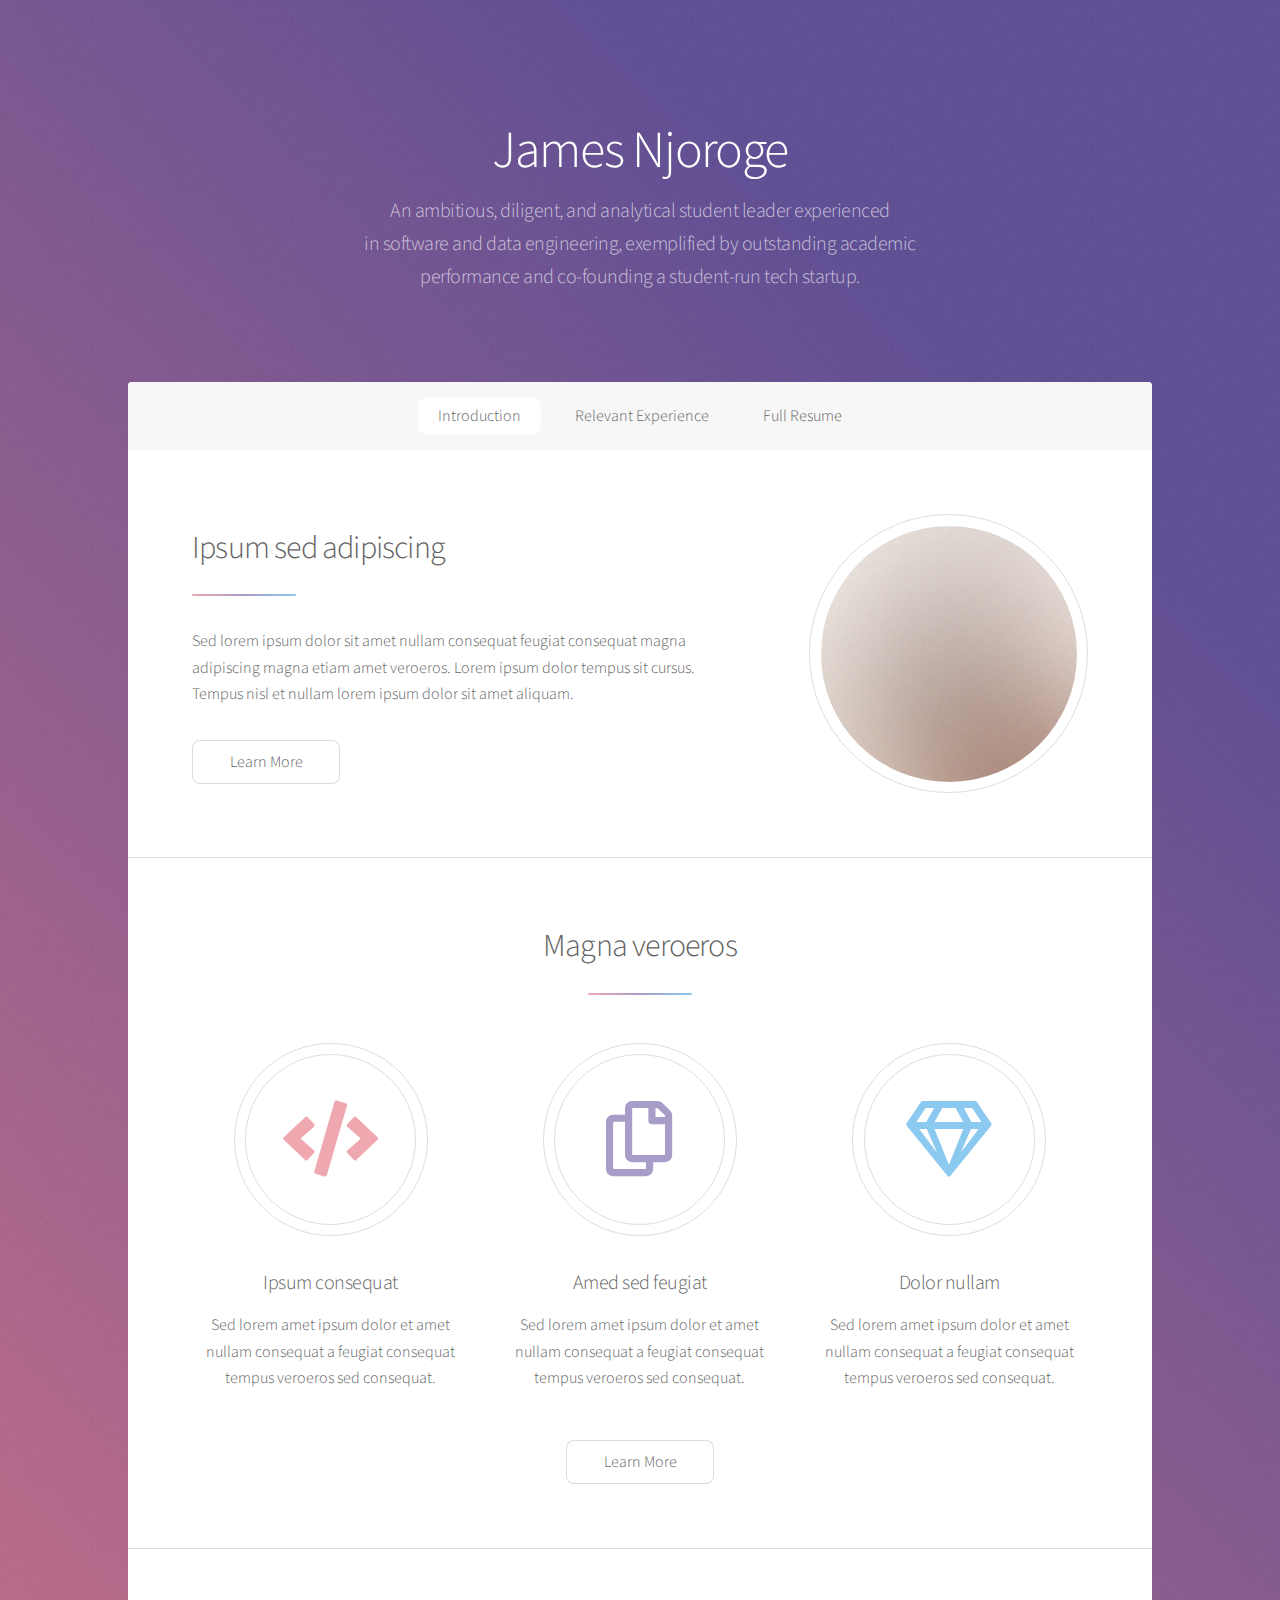
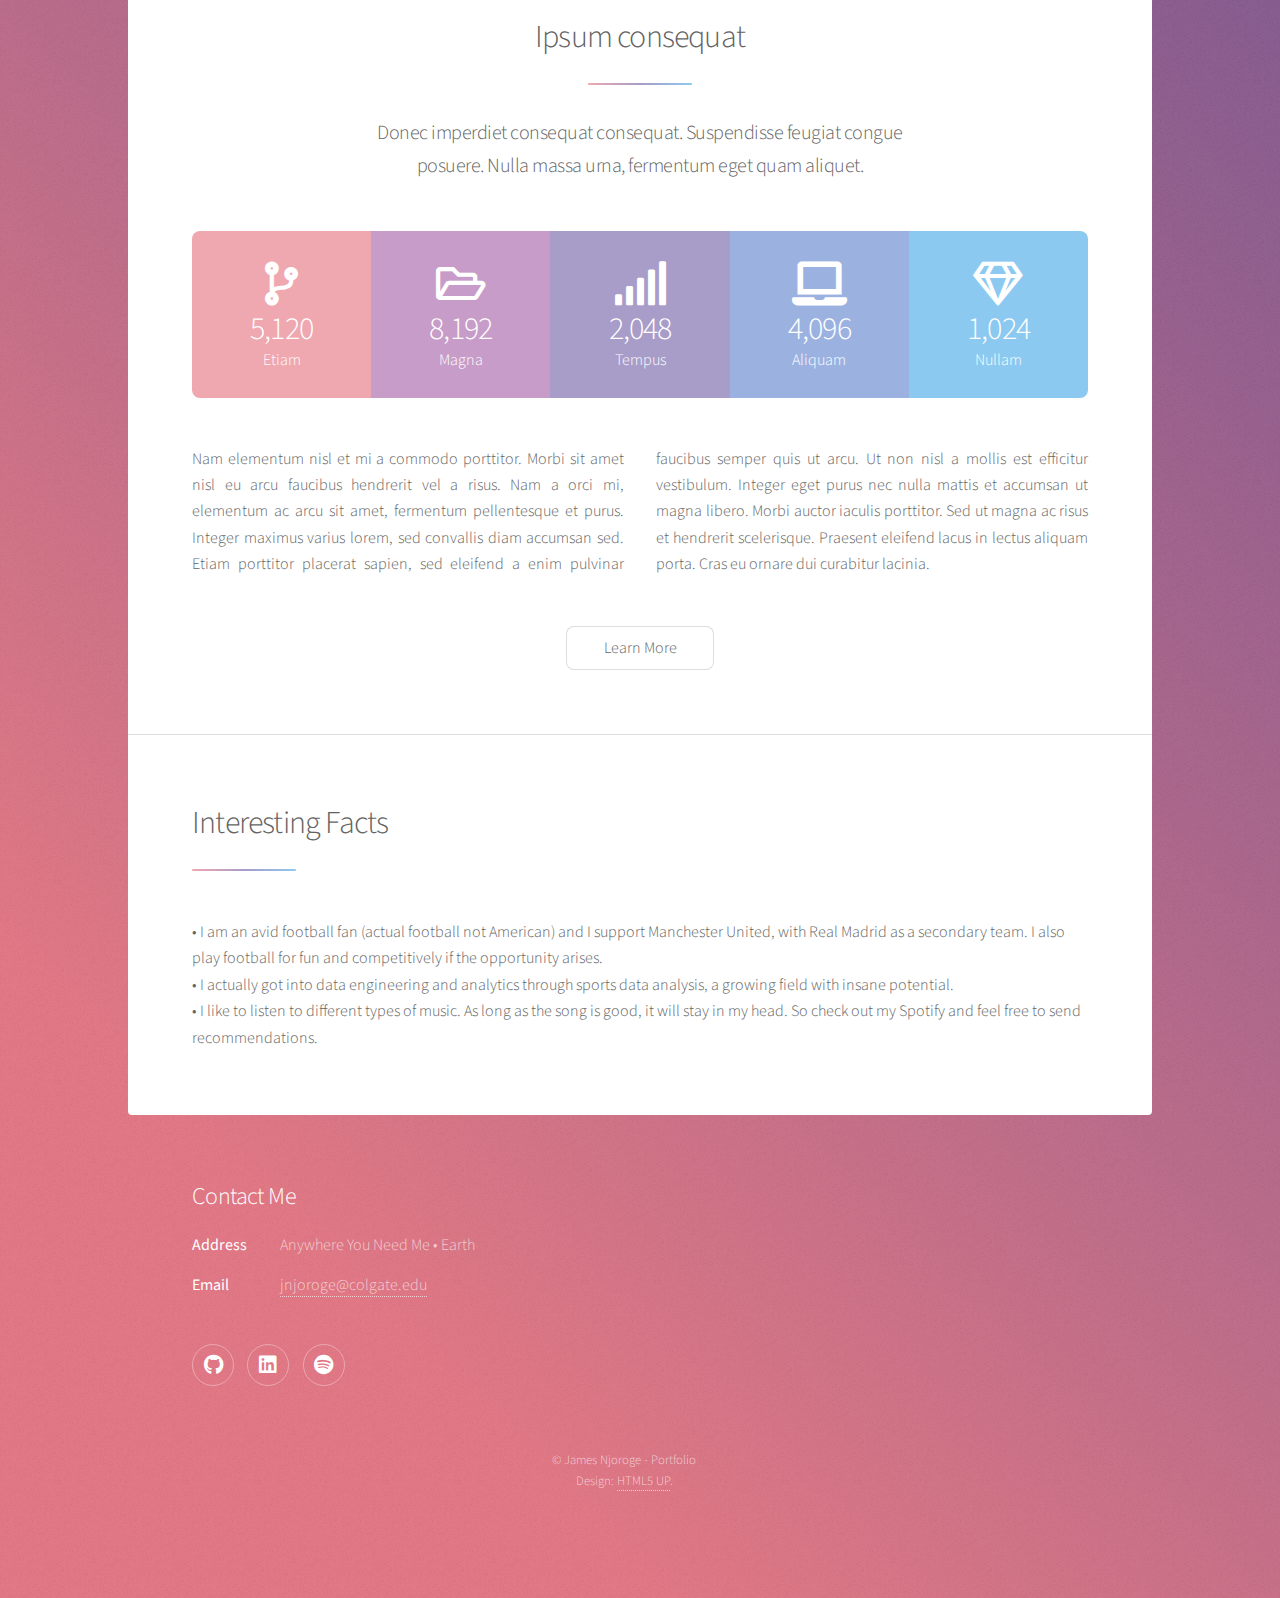
==== commit bccbe4ad: "Change intro logo" ====
--- a/index.html
+++ b/index.html
@@ -121,19 +121,20 @@
 									</ul>
 								</footer>
 							</section>
+
+							<section id="funfacts" class="main">
+								<header class="major">
+									<h2>Interesting Facts</h2>
+								</header>
+								<p>&bull; I am an avid football fan (actual football not American) and I support Manchester United, with Real Madrid as a secondary team. I also play football for fun 
+									and competitively if the opportunity arises. <br /> 
+									&bull; I actually got into data engineering and analytics through sports data analysis, a growing field with insane potential. <br />
+									&bull; I like to listen to different types of music. As long as the song is good, it will stay in my head. So check out my Spotify and feel free to send recommendations.</p>
+							</section>
 					</div>
 
 				<!-- Footer -->
 					<footer id="footer">
-						<section>
-							<h2>Interesting Facts</h2>
-							<p>&bull; I am an avid football fan (actual football not American) and I support Manchester United, with Real Madrid as a secondary team. I also play football for fun 
-								and competitively if the opportunity arises. I actually got into data engineering and analytics through sports data analysis, a growing field with insane potential. <br />
-								&bull; I like to listen to different types of music. As long as the song is good, it will stay in my head. So check out my Spotify and feel free to send recommendations.</p>
-							<ul class="actions">
-								<li><a href="generic.html" class="button">Learn More</a></li>
-							</ul>
-						</section>
 						<section>
 							<h2>Contact Me</h2>
 							<dl class="alt">
@@ -148,6 +149,7 @@
 								<li><a href="https://open.spotify.com/user/fb41m9xh1p4che512na0r3547?si=0989b64d6ebd46fa" class="icon brands fa-spotify alt"><span class="label">Spotify</span></a></li>
 							</ul>
 						</section>
+						
 						<p class="copyright">&copy; James Njoroge - Portfolio <br /> Design: <a href="https://html5up.net">HTML5 UP</a>.</p>
 					</footer>
 
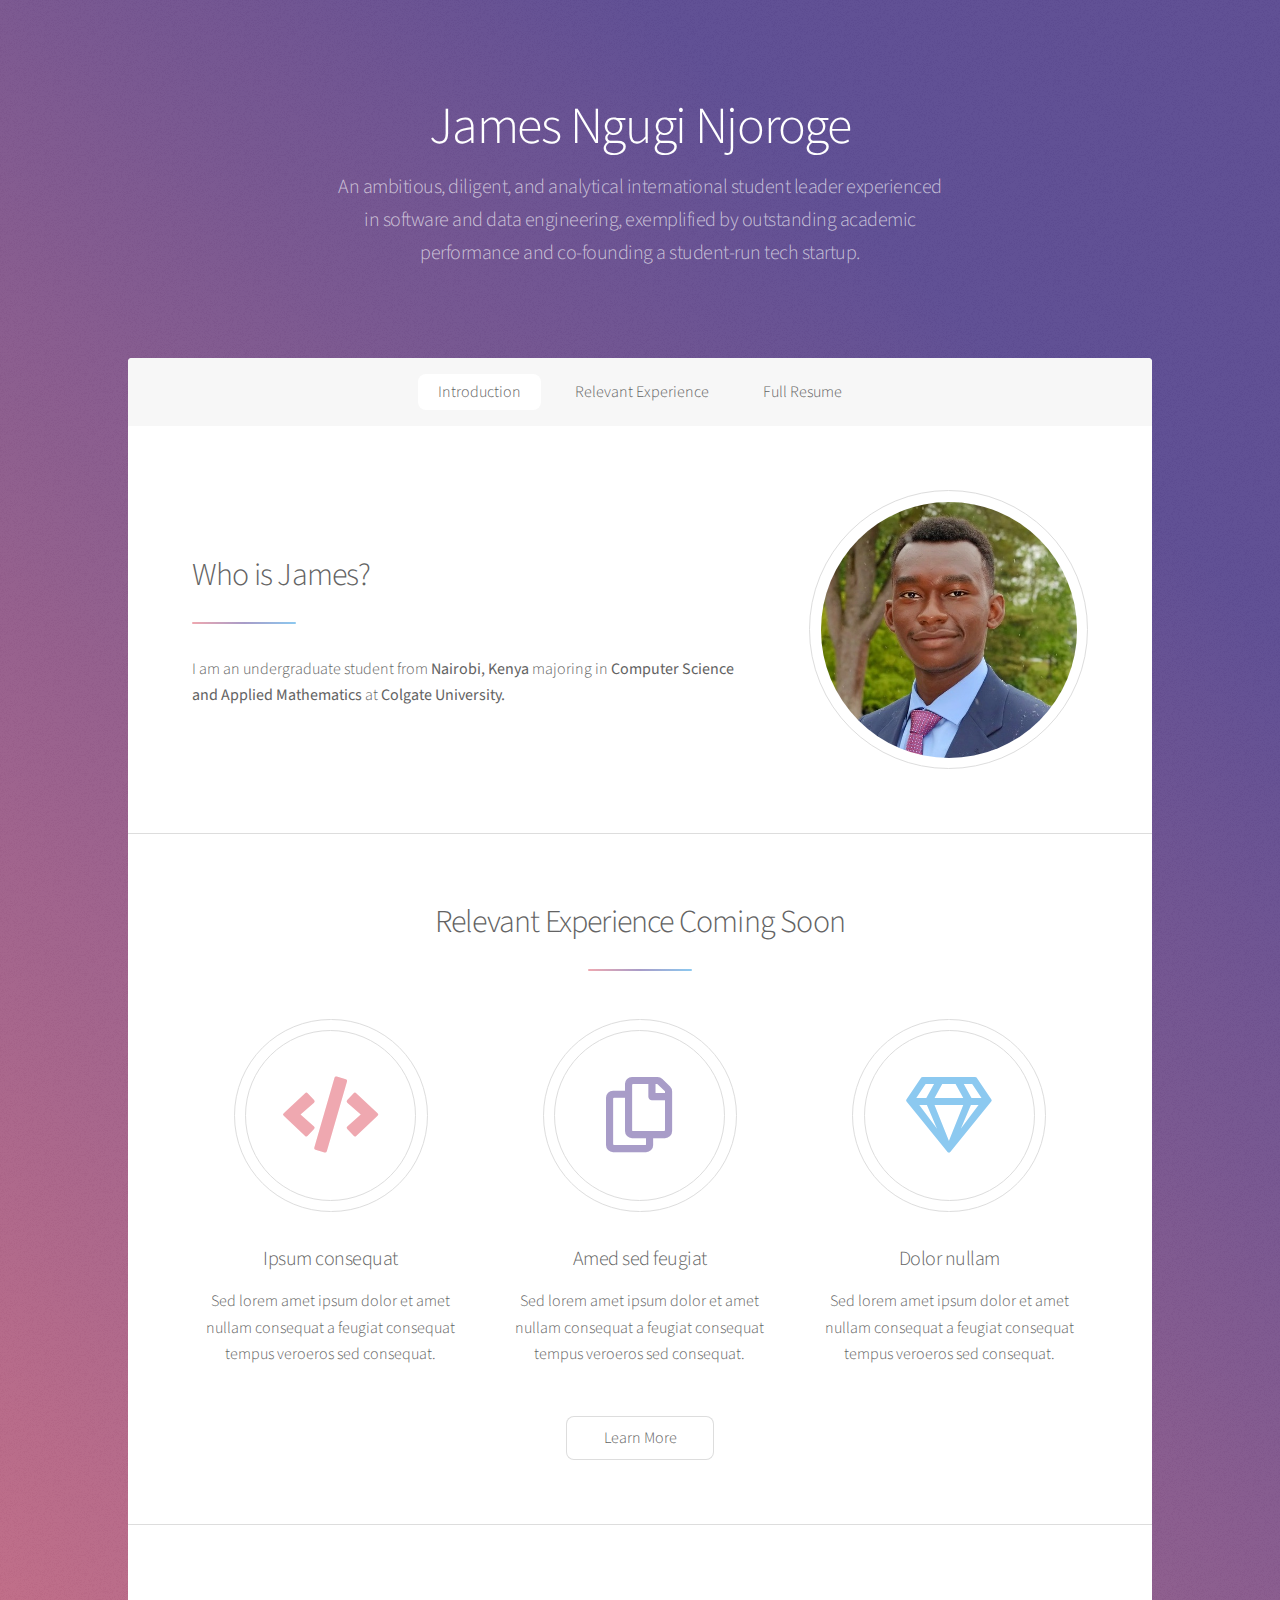
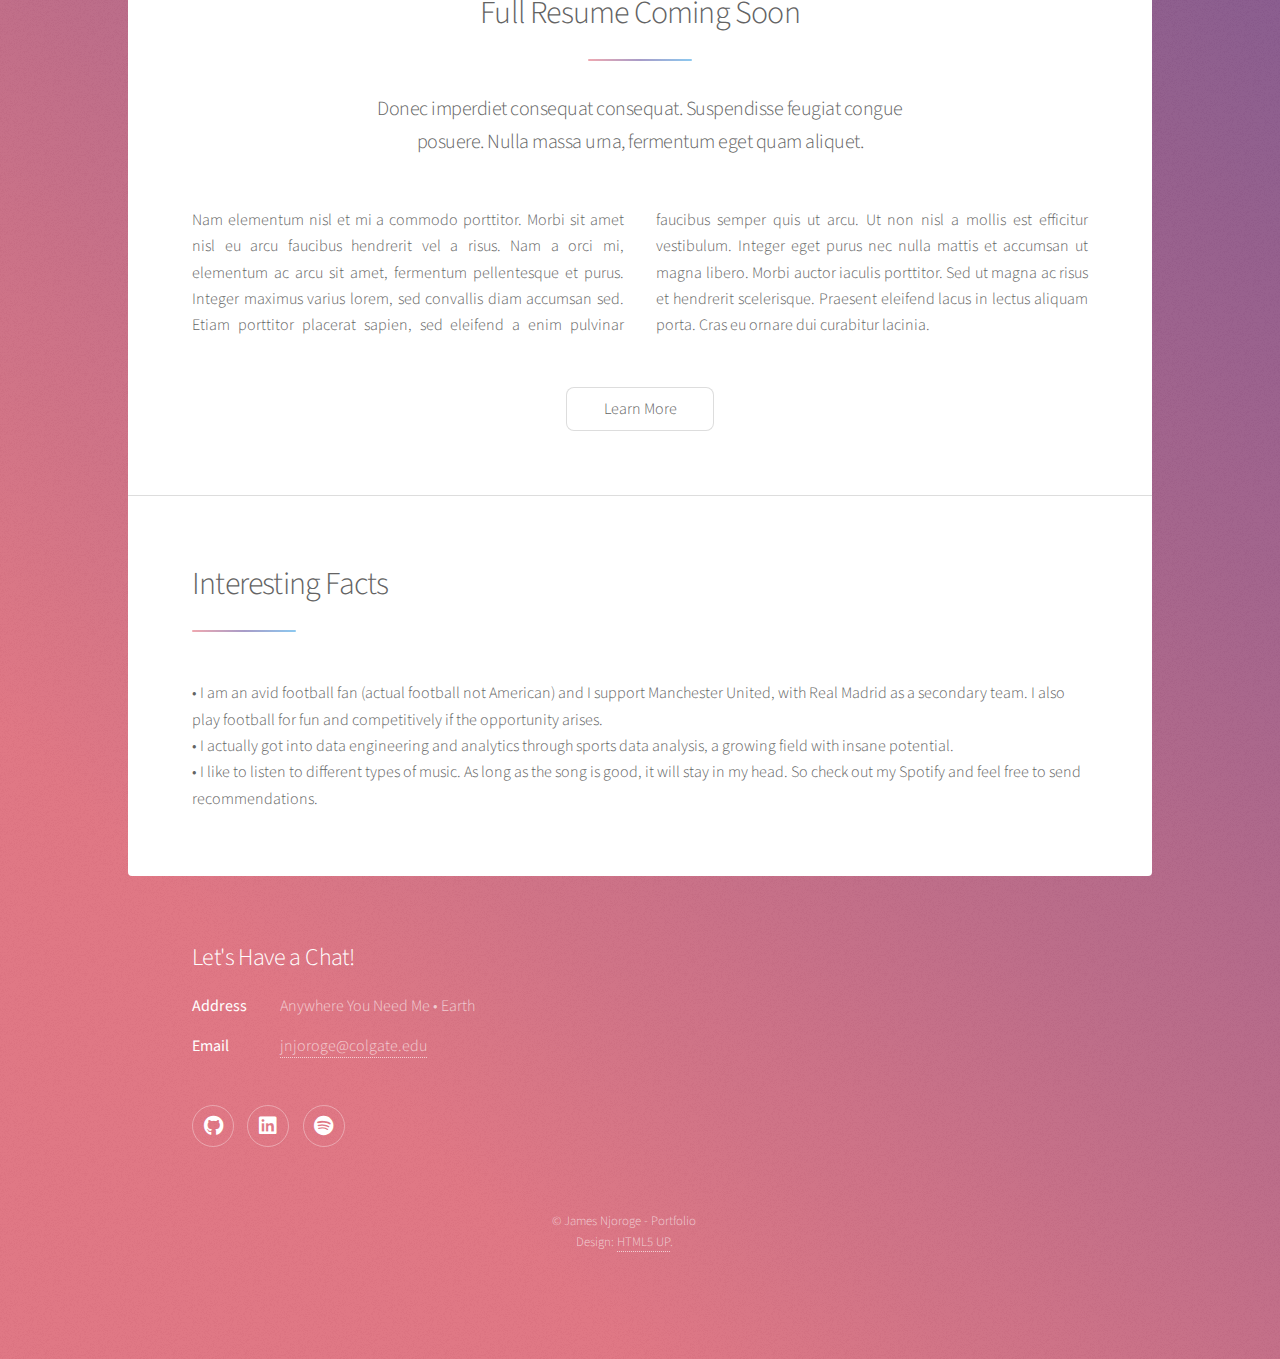
==== commit e8f14858: "Add intro and headshot" ====
--- a/index.html
+++ b/index.html
@@ -19,9 +19,8 @@
 
 				<!-- Header -->
 					<header id="header" class="alt">
-						<span class="logo"><img src="images/logo.svg" alt="" /></span>
-						<h1>James Njoroge</h1>
-						<p>An ambitious, diligent, and analytical student leader experienced <br />
+						<h1>James Ngugi Njoroge</h1>
+						<p>An ambitious, diligent, and analytical international student leader experienced <br />
 							in software and data engineering, exemplified by outstanding academic <br />
 							performance and co-founding a student-run tech startup. </p>
 					</header>
@@ -43,23 +42,19 @@
 								<div class="spotlight">
 									<div class="content">
 										<header class="major">
-											<h2>Ipsum sed adipiscing</h2>
+											<h2>Who is James?</h2>
 										</header>
-										<p>Sed lorem ipsum dolor sit amet nullam consequat feugiat consequat magna
-										adipiscing magna etiam amet veroeros. Lorem ipsum dolor tempus sit cursus.
-										Tempus nisl et nullam lorem ipsum dolor sit amet aliquam.</p>
-										<ul class="actions">
-											<li><a href="generic.html" class="button">Learn More</a></li>
-										</ul>
+										<p>I am an undergraduate student from <strong>Nairobi, Kenya</strong> majoring
+											in <strong>Computer Science and Applied Mathematics</strong> at <strong>Colgate University.</strong></p>
 									</div>
-									<span class="image"><img src="images/pic01.jpg" alt="" /></span>
+									<span class="image"><img src="images/headshot.jpeg" alt="" /></span>
 								</div>
 							</section>
 
 						<!-- Experience Section -->
 							<section id="experience" class="main special">
 								<header class="major">
-									<h2>Magna veroeros</h2>
+									<h2>Relevant Experience Coming Soon</h2>
 								</header>
 								<ul class="features">
 									<li>
@@ -88,32 +83,11 @@
 						<!-- Second Section -->
 							<section id="resume" class="main special">
 								<header class="major">
-									<h2>Ipsum consequat</h2>
+									<h2>Full Resume Coming Soon</h2>
 									<p>Donec imperdiet consequat consequat. Suspendisse feugiat congue<br />
 									posuere. Nulla massa urna, fermentum eget quam aliquet.</p>
 								</header>
-								<ul class="statistics">
-									<li class="style1">
-										<span class="icon solid fa-code-branch"></span>
-										<strong>5,120</strong> Etiam
-									</li>
-									<li class="style2">
-										<span class="icon fa-folder-open"></span>
-										<strong>8,192</strong> Magna
-									</li>
-									<li class="style3">
-										<span class="icon solid fa-signal"></span>
-										<strong>2,048</strong> Tempus
-									</li>
-									<li class="style4">
-										<span class="icon solid fa-laptop"></span>
-										<strong>4,096</strong> Aliquam
-									</li>
-									<li class="style5">
-										<span class="icon fa-gem"></span>
-										<strong>1,024</strong> Nullam
-									</li>
-								</ul>
+								
 								<p class="content">Nam elementum nisl et mi a commodo porttitor. Morbi sit amet nisl eu arcu faucibus hendrerit vel a risus. Nam a orci mi, elementum ac arcu sit amet, fermentum pellentesque et purus. Integer maximus varius lorem, sed convallis diam accumsan sed. Etiam porttitor placerat sapien, sed eleifend a enim pulvinar faucibus semper quis ut arcu. Ut non nisl a mollis est efficitur vestibulum. Integer eget purus nec nulla mattis et accumsan ut magna libero. Morbi auctor iaculis porttitor. Sed ut magna ac risus et hendrerit scelerisque. Praesent eleifend lacus in lectus aliquam porta. Cras eu ornare dui curabitur lacinia.</p>
 								<footer class="major">
 									<ul class="actions special">
@@ -136,7 +110,7 @@
 				<!-- Footer -->
 					<footer id="footer">
 						<section>
-							<h2>Contact Me</h2>
+							<h2>Let's Have a Chat!</h2>
 							<dl class="alt">
 								<dt>Address</dt>
 								<dd>Anywhere You Need Me &bull; Earth</dd>
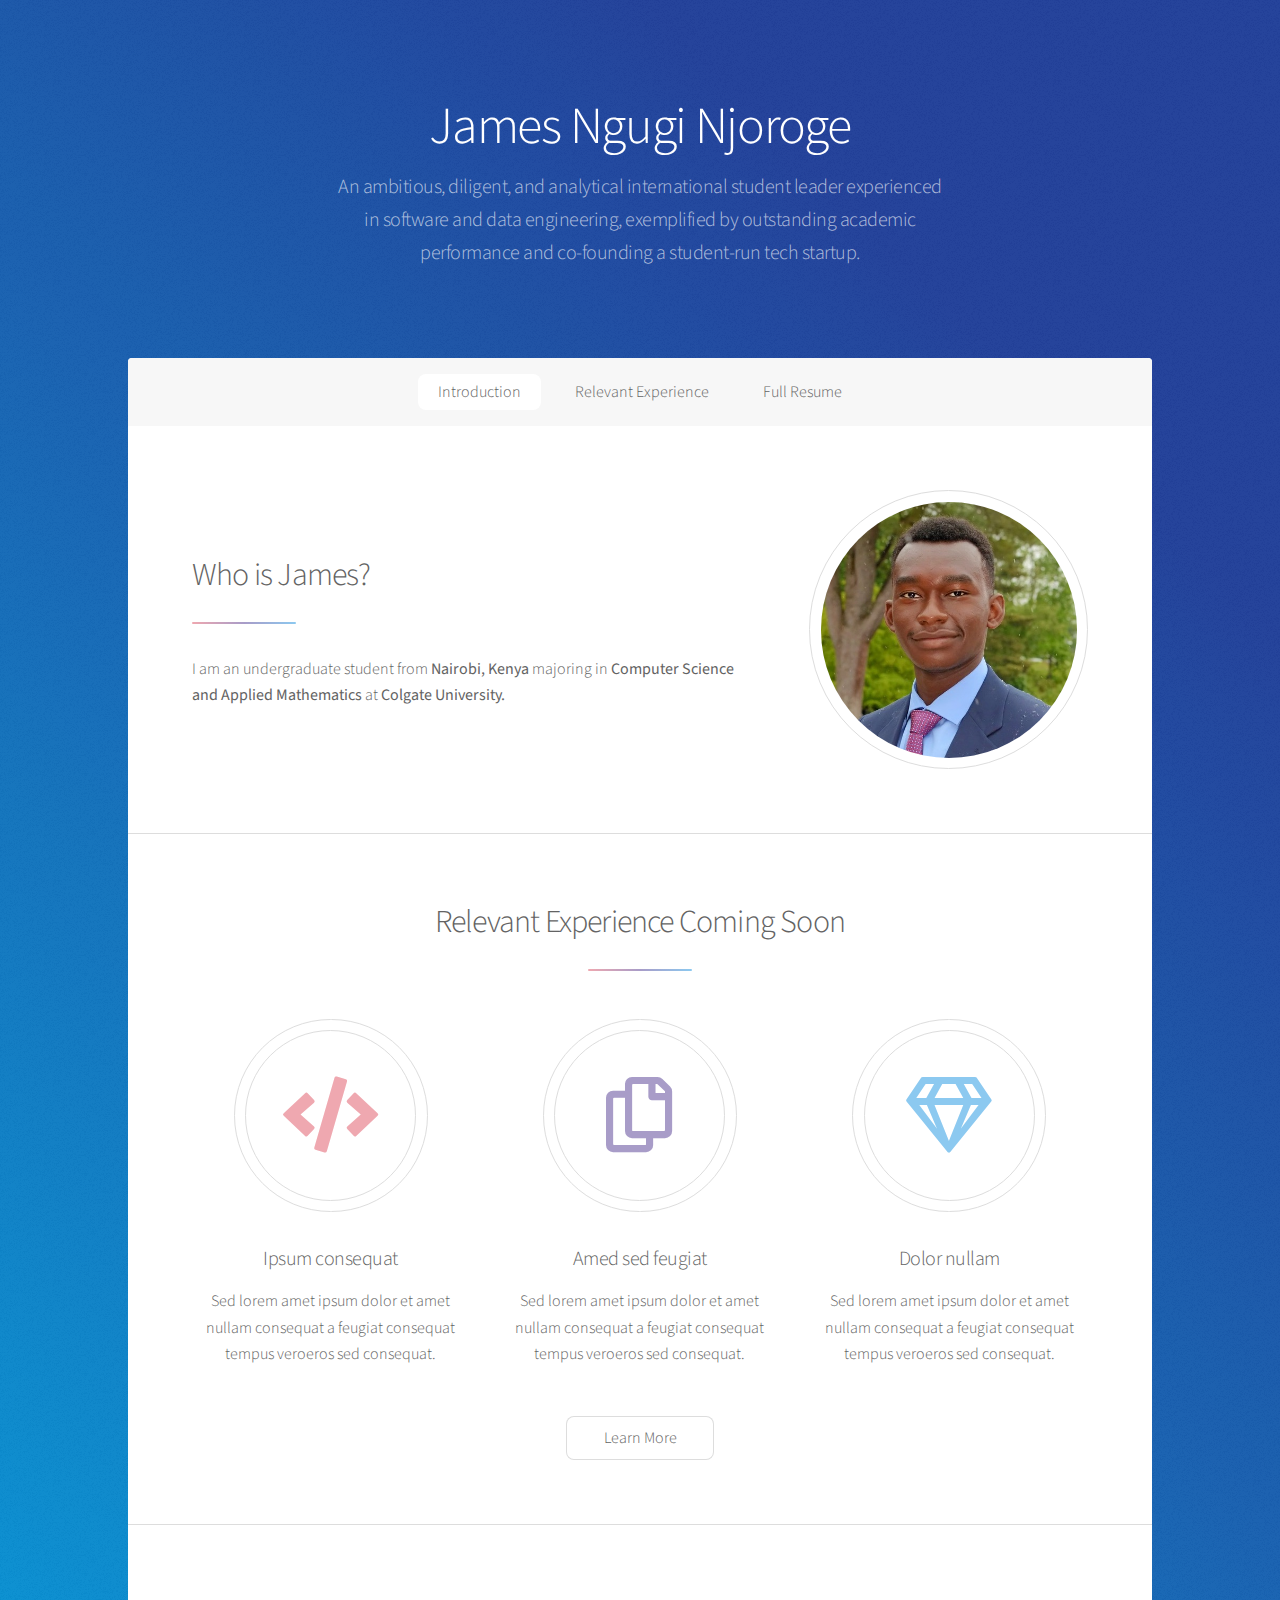
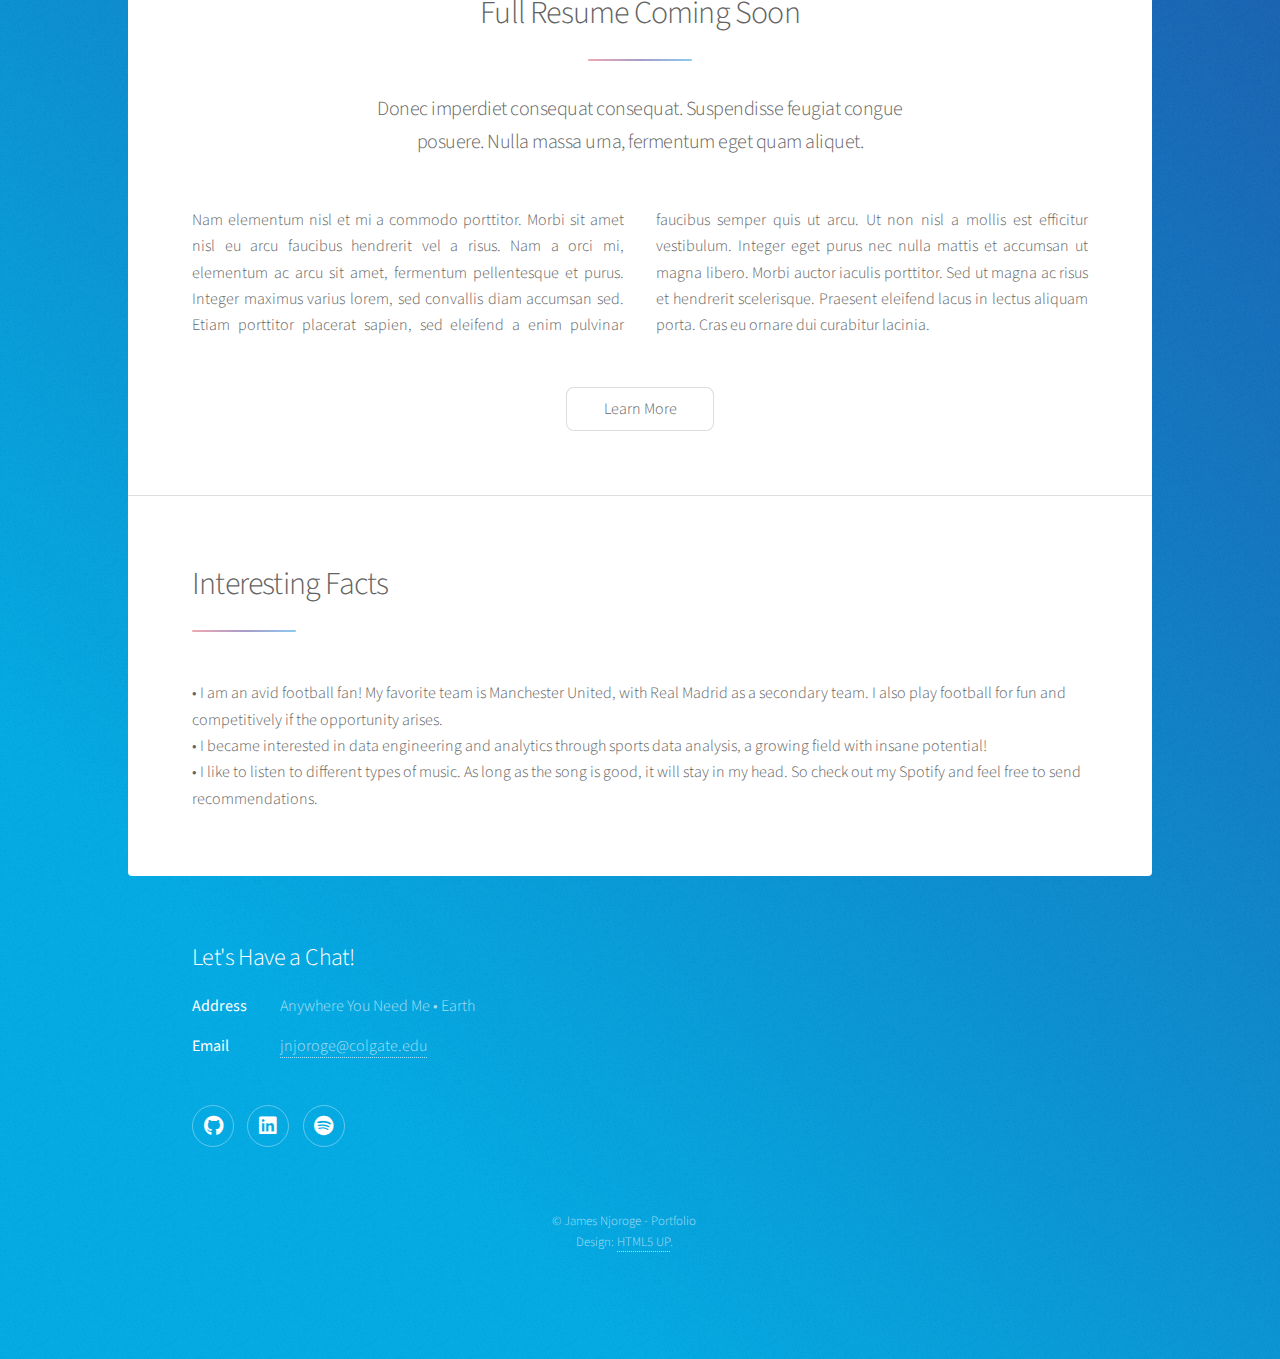
==== commit f741135b: "Fix colors" ====
--- a/index.html
+++ b/index.html
@@ -1,9 +1,5 @@
 <!DOCTYPE HTML>
-<!--
-	Stellar by HTML5 UP
-	html5up.net | @ajlkn
-	Free for personal and commercial use under the CCA 3.0 license (html5up.net/license)
--->
+
 <html>
 	<head>
 		<title>James Njoroge - Portfolio</title>
@@ -100,9 +96,9 @@
 								<header class="major">
 									<h2>Interesting Facts</h2>
 								</header>
-								<p>&bull; I am an avid football fan (actual football not American) and I support Manchester United, with Real Madrid as a secondary team. I also play football for fun 
+								<p>&bull; I am an avid football fan! My favorite team is Manchester United, with Real Madrid as a secondary team. I also play football for fun 
 									and competitively if the opportunity arises. <br /> 
-									&bull; I actually got into data engineering and analytics through sports data analysis, a growing field with insane potential. <br />
+									&bull; I became interested in data engineering and analytics through sports data analysis, a growing field with insane potential! <br />
 									&bull; I like to listen to different types of music. As long as the song is good, it will stay in my head. So check out my Spotify and feel free to send recommendations.</p>
 							</section>
 					</div>
@@ -115,7 +111,7 @@
 								<dt>Address</dt>
 								<dd>Anywhere You Need Me &bull; Earth</dd>
 								<dt>Email</dt>
-								<dd><a href="#">jnjoroge@colgate.edu</a></dd>
+								<dd><a href="mailto:jnjoroge@colgate.edu?">jnjoroge@colgate.edu</a></dd>
 							</dl>
 							<ul class="icons">
 								<li><a href="https://github.com/James-Njoroge" class="icon brands fa-github alt"><span class="label">GitHub</span></a></li>
--- a/assets/css/main.css
+++ b/assets/css/main.css
@@ -1,11 +1,7 @@
 @import url(fontawesome-all.min.css);
 @import 'https://fonts.googleapis.com/css?family=Source+Sans+Pro:300,400';
 
-/*
-	Stellar by HTML5 UP
-	html5up.net | @ajlkn
-	Free for personal and commercial use under the CCA 3.0 license (html5up.net/license)
-*/
+
 
 html, body, div, span, applet, object,
 iframe, h1, h2, h3, h4, h5, h6, p, blockquote,
@@ -99,11 +95,11 @@
 	}
 
 	body {
-		background-color: #935d8c;
-		background-image: url("images/overlay.png"), -moz-linear-gradient(45deg, #e37682 15%, #5f4d93 85%);
-		background-image: url("images/overlay.png"), -webkit-linear-gradient(45deg, #e37682 15%, #5f4d93 85%);
-		background-image: url("images/overlay.png"), -ms-linear-gradient(45deg, #e37682 15%, #5f4d93 85%);
-		background-image: url("images/overlay.png"), linear-gradient(45deg, #e37682 15%, #5f4d93 85%);
+		background-color: #111439;
+		background-image: url("images/overlay.png"), -moz-linear-gradient(45deg, #00ABE4 15%, #213F99 85%);
+		background-image: url("images/overlay.png"), -webkit-linear-gradient(45deg, #00ABE4 15%, #213F99 85%);
+		background-image: url("images/overlay.png"), -ms-linear-gradient(45deg, #00ABE4 15%, #213F99 85%);
+		background-image: url("images/overlay.png"), linear-gradient(45deg, #00ABE4 15%, #213F99 85%);
 	}
 
 		body.is-preload *, body.is-preload *:before, body.is-preload *:after {
@@ -120,7 +116,7 @@
 /* Type */
 
 	body {
-		background-color: #935d8c;
+		background-color: #6E6E6E;
 		color: rgba(255, 255, 255, 0.65);
 	}
 
--- a/assets/css/noscript.css
+++ b/assets/css/noscript.css
@@ -1,8 +1,4 @@
-/*
-	Stellar by HTML5 UP
-	html5up.net | @ajlkn
-	Free for personal and commercial use under the CCA 3.0 license (html5up.net/license)
-*/
+
 
 /* Header */
 
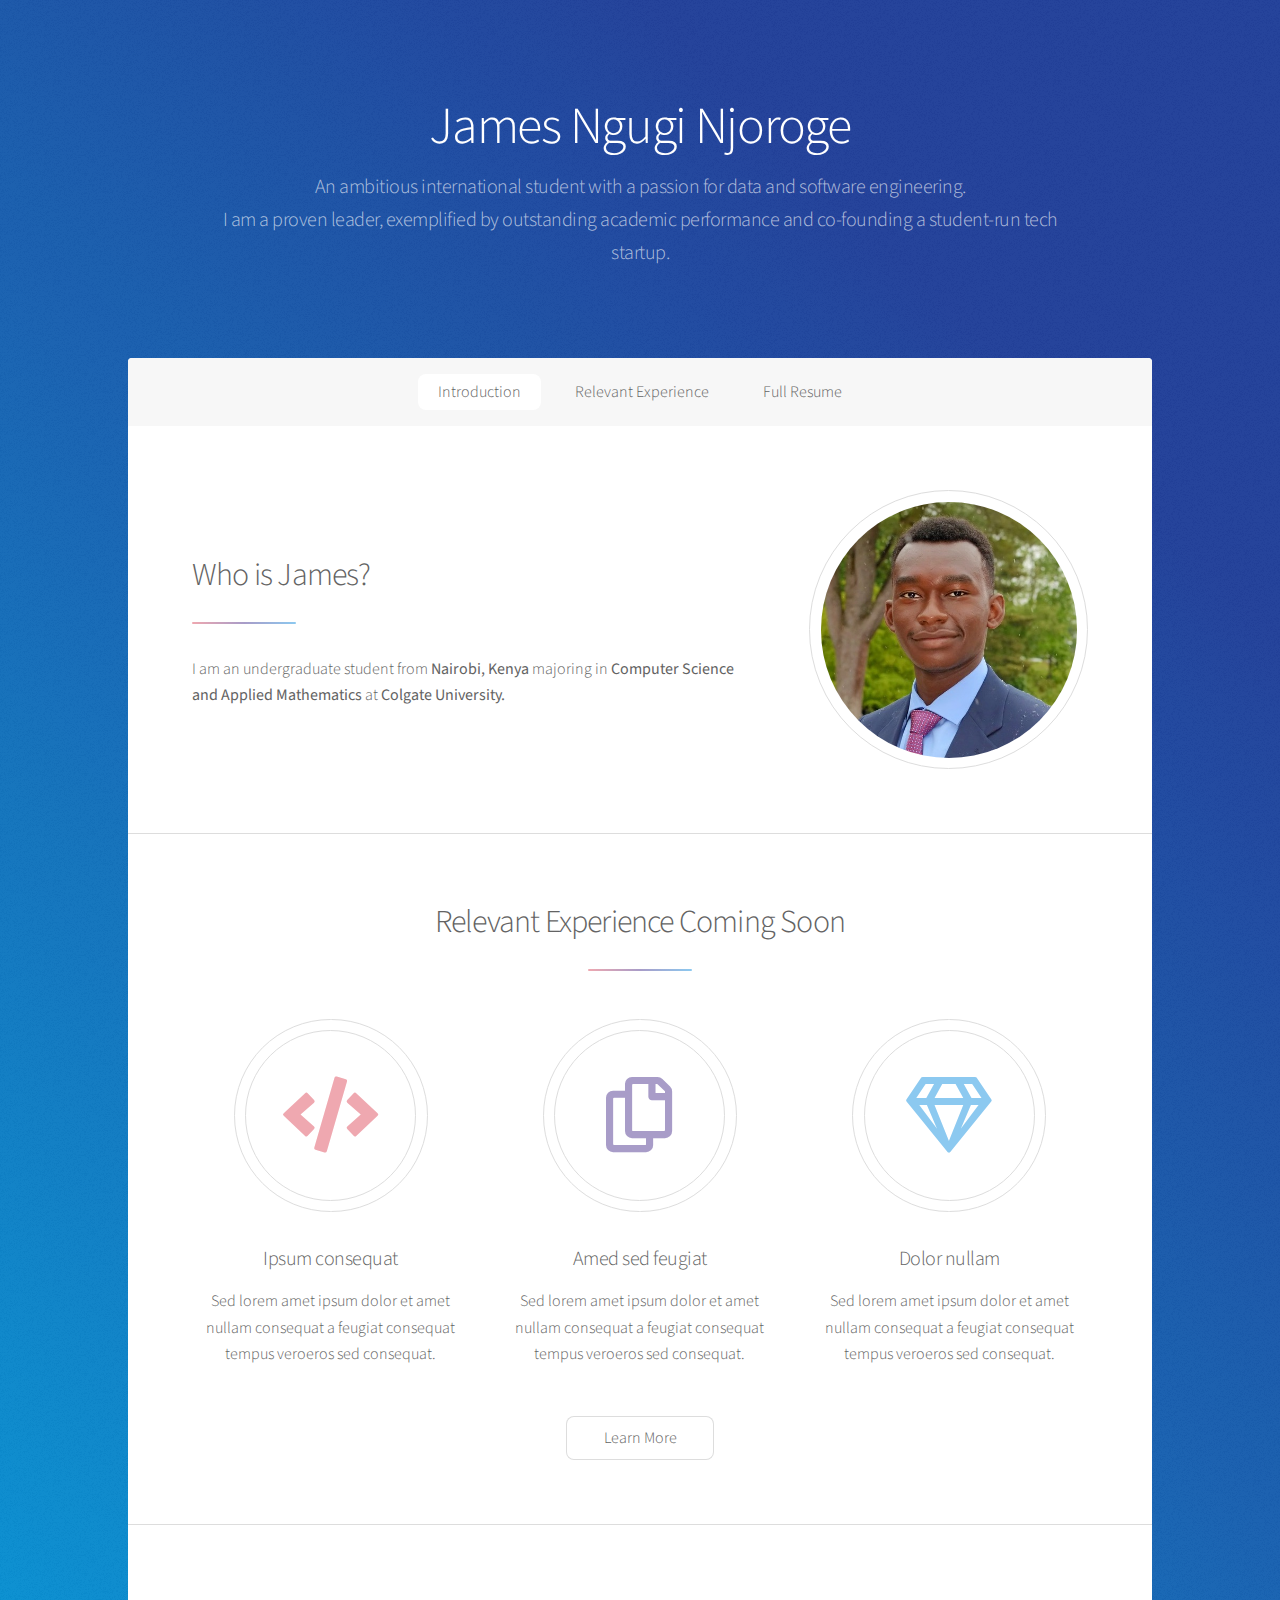
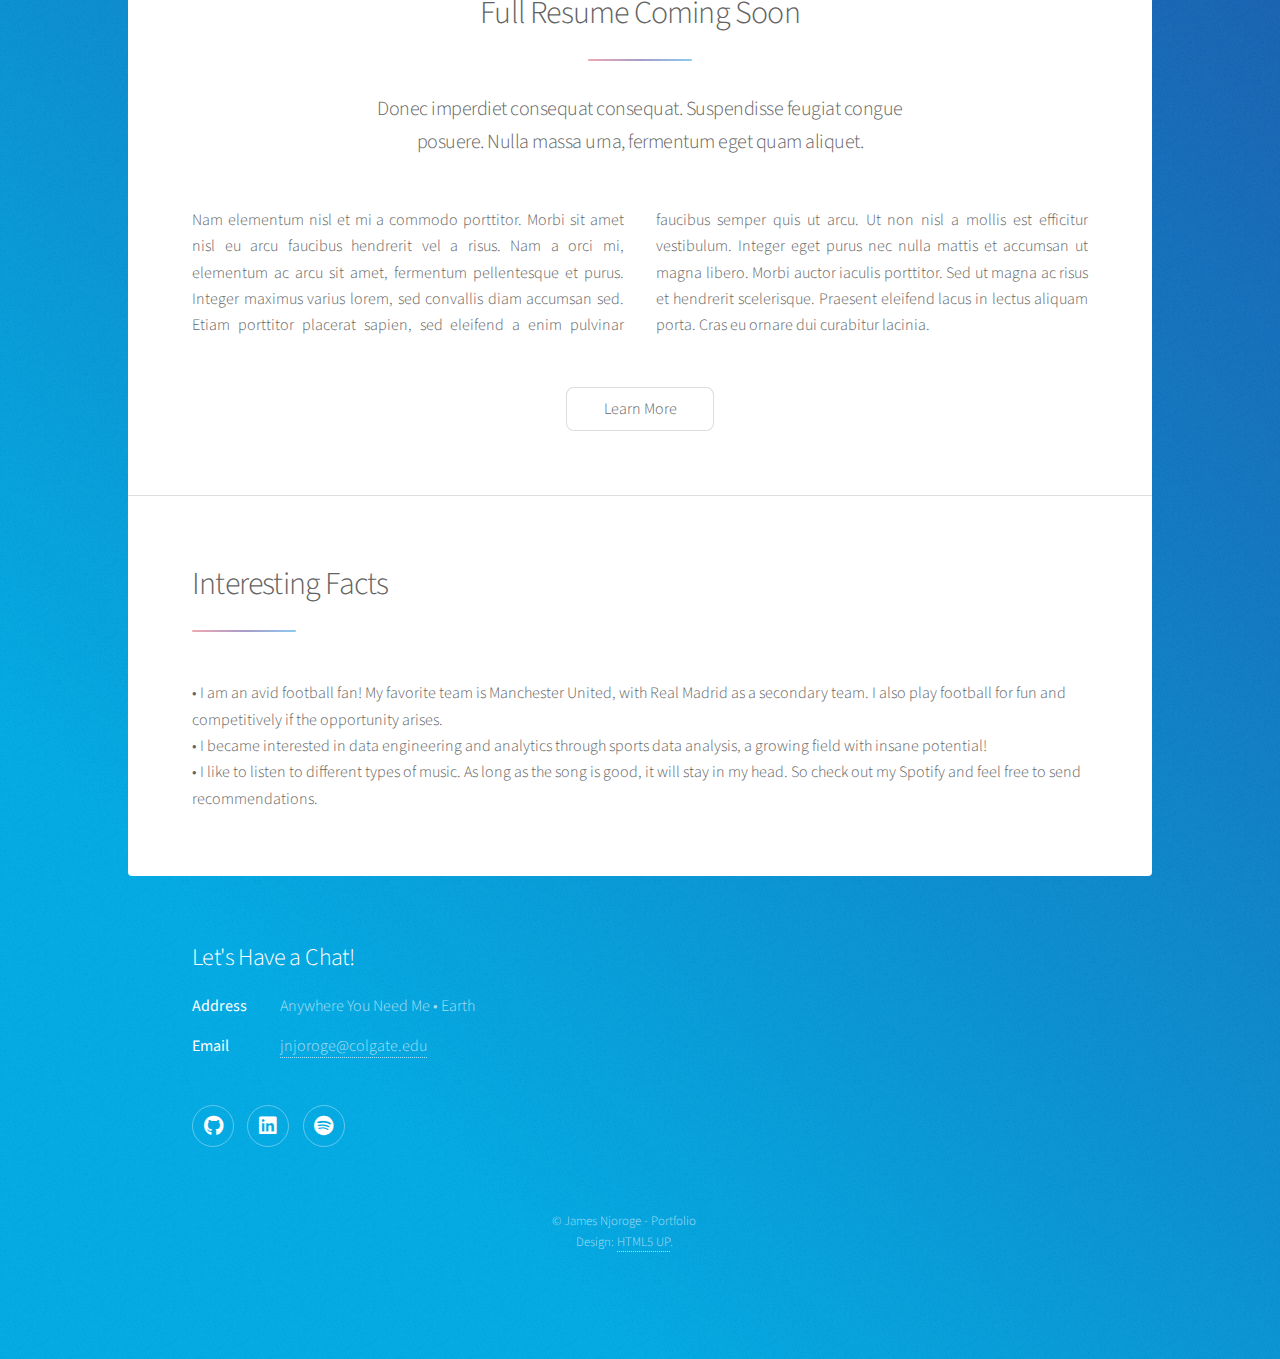
==== commit 694ce09f: "Add favicon" ====
--- a/index.html
+++ b/index.html
@@ -2,7 +2,11 @@
 
 <html>
 	<head>
-		<title>James Njoroge - Portfolio</title>
+		<title>James Njoroge | Portfolio</title>
+		<link rel="apple-touch-icon" sizes="180x180" href="images/favicon_io/apple-touch-icon.png">
+		<link rel="icon" type="image/png" sizes="32x32" href="images/favicon_io/favicon-32x32.png">
+		<link rel="icon" type="image/png" sizes="16x16" href="images/favicon_io/favicon-16x16.png">
+		<link rel="manifest" href="images/favicon_io/site.webmanifest">
 		<meta charset="utf-8" />
 		<meta name="viewport" content="width=device-width, initial-scale=1, user-scalable=no" />
 		<link rel="stylesheet" href="assets/css/main.css" />
@@ -16,9 +20,8 @@
 				<!-- Header -->
 					<header id="header" class="alt">
 						<h1>James Ngugi Njoroge</h1>
-						<p>An ambitious, diligent, and analytical international student leader experienced <br />
-							in software and data engineering, exemplified by outstanding academic <br />
-							performance and co-founding a student-run tech startup. </p>
+						<p>An ambitious international student with a passion for data and software engineering. <br /> 
+							I am a proven leader, exemplified by outstanding academic performance and co-founding a student-run tech startup. </p>
 					</header>
 
 				<!-- Nav -->
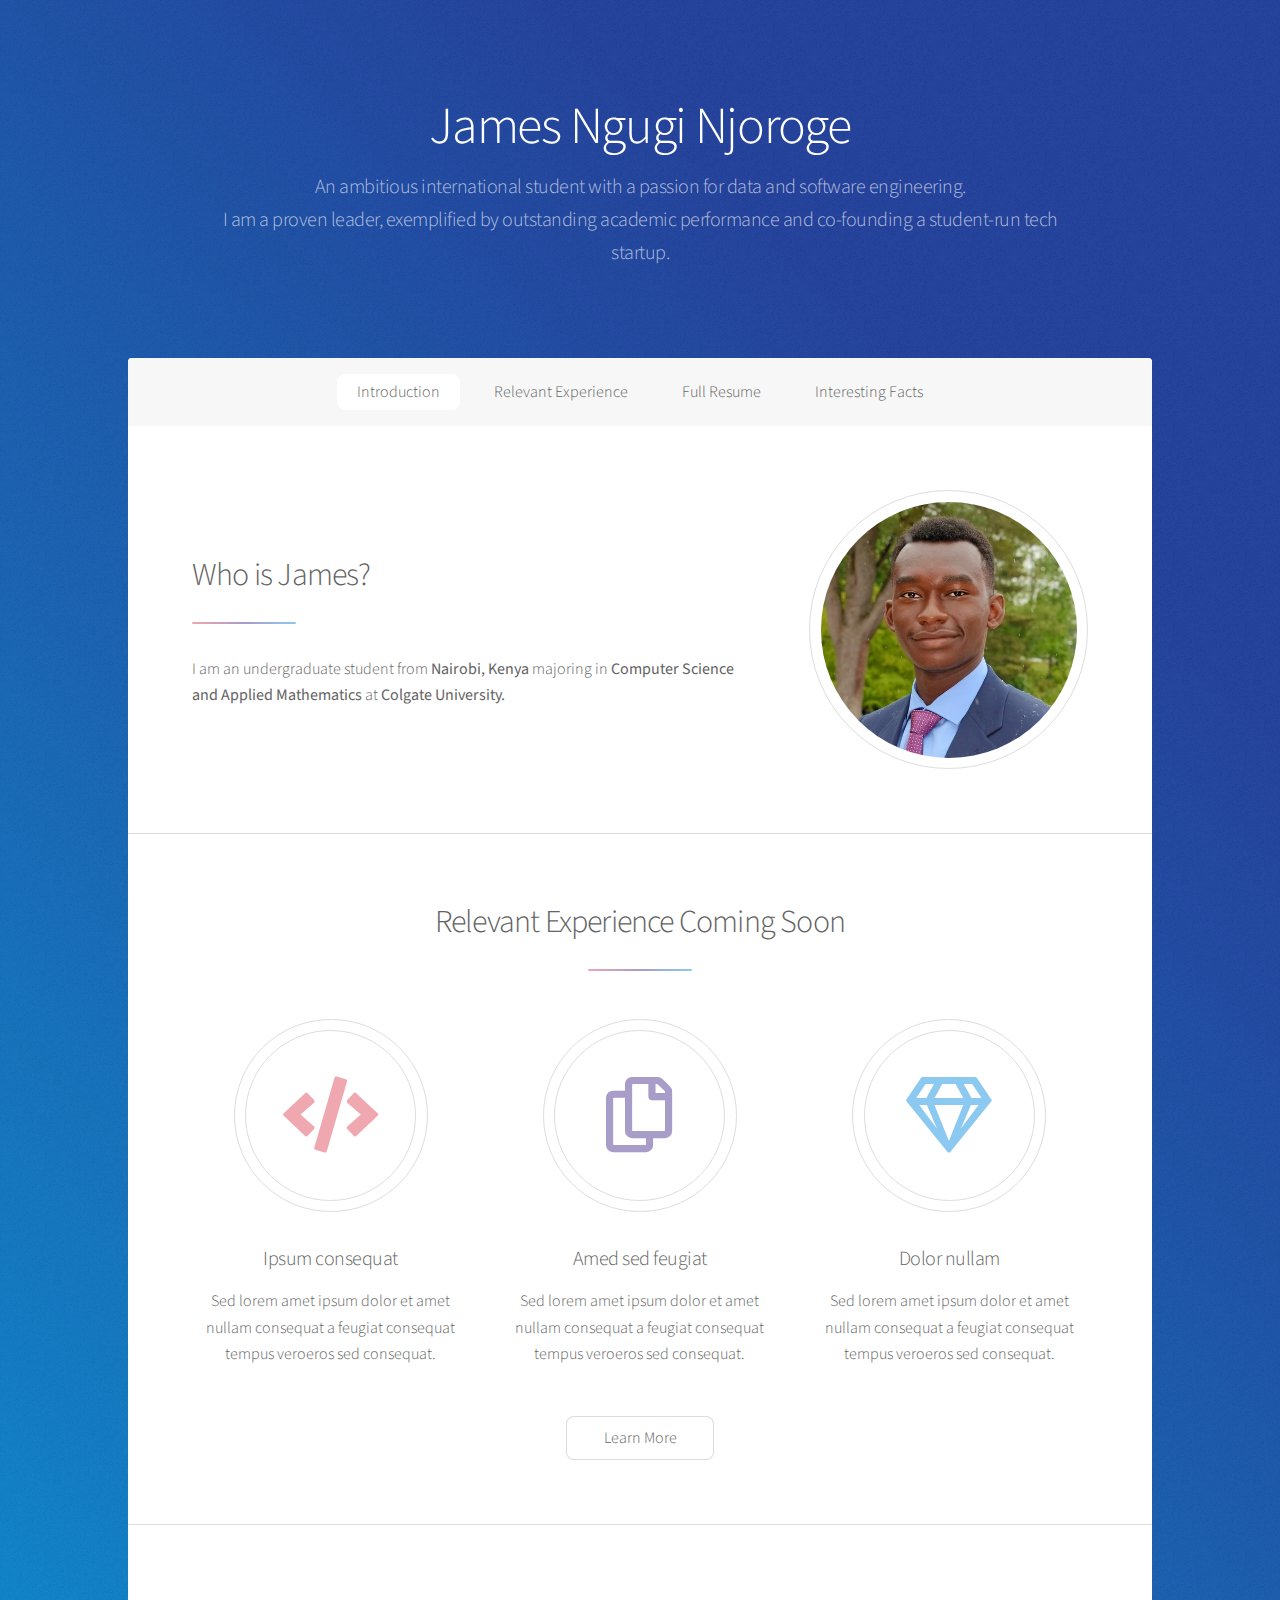
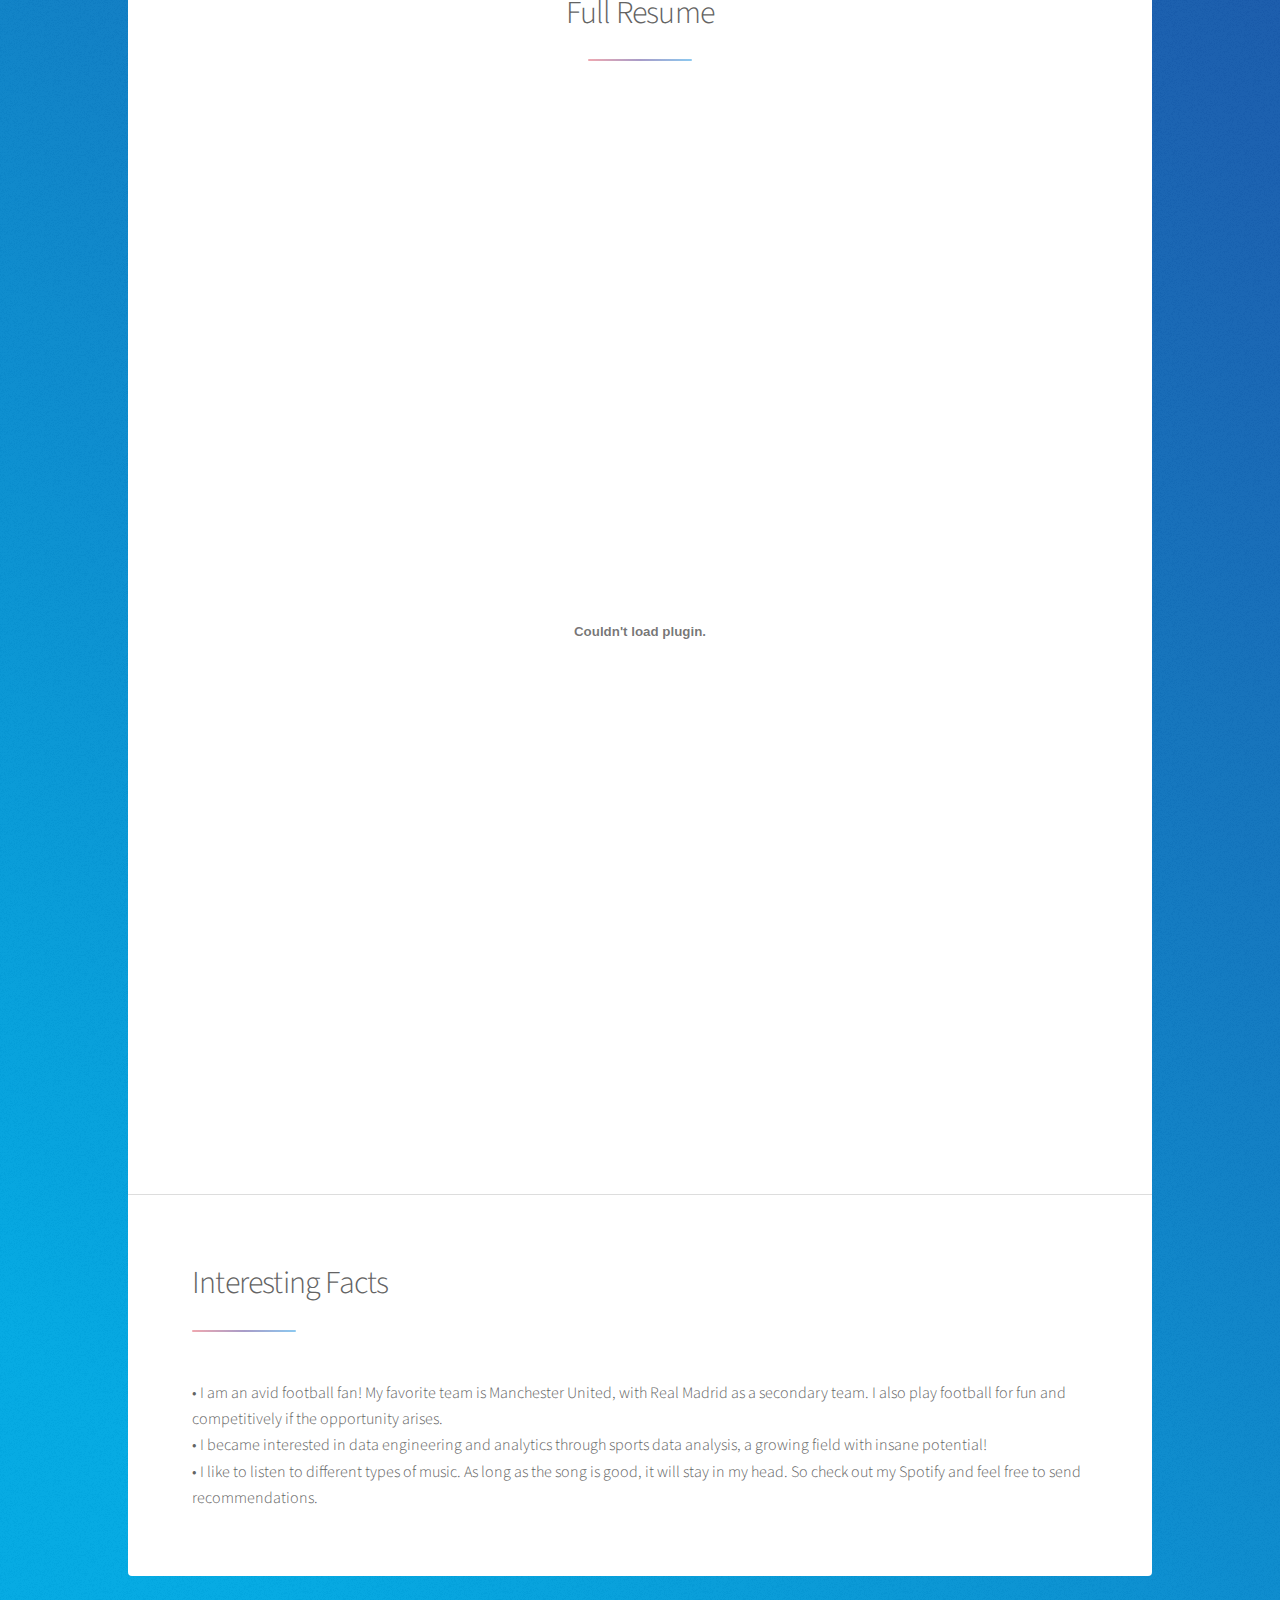
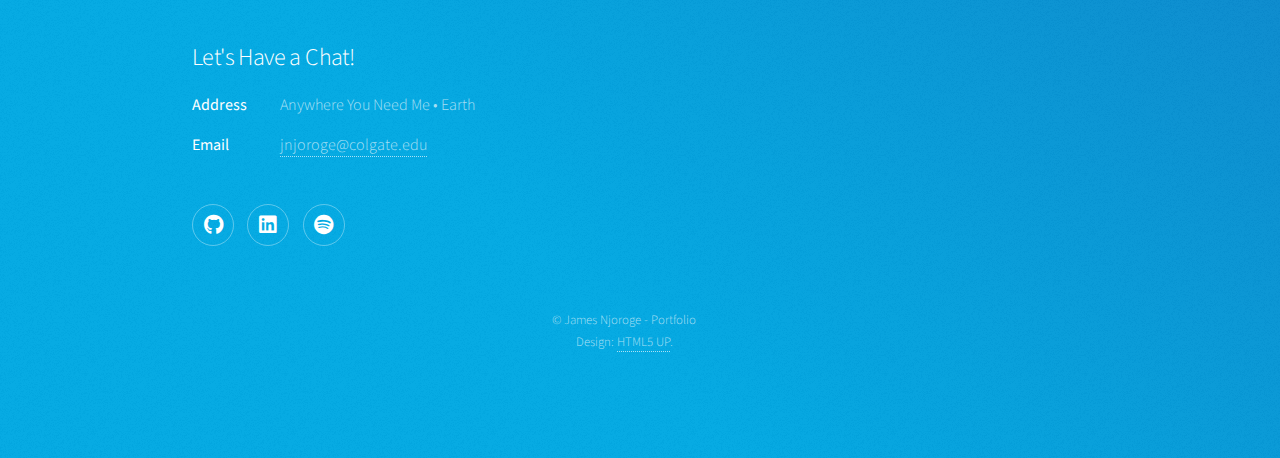
==== commit edb75f33: "Add resume" ====
--- a/index.html
+++ b/index.html
@@ -30,6 +30,7 @@
 							<li><a href="#intro" class="active">Introduction</a></li>
 							<li><a href="#experience">Relevant Experience</a></li>
 							<li><a href="#resume">Full Resume</a></li>
+							<li><a href="#funfacts">Interesting Facts</a></li>
 						</ul>
 					</nav>
 
@@ -82,17 +83,9 @@
 						<!-- Second Section -->
 							<section id="resume" class="main special">
 								<header class="major">
-									<h2>Full Resume Coming Soon</h2>
-									<p>Donec imperdiet consequat consequat. Suspendisse feugiat congue<br />
-									posuere. Nulla massa urna, fermentum eget quam aliquet.</p>
+									<h2>Full Resume</h2>
 								</header>
-								
-								<p class="content">Nam elementum nisl et mi a commodo porttitor. Morbi sit amet nisl eu arcu faucibus hendrerit vel a risus. Nam a orci mi, elementum ac arcu sit amet, fermentum pellentesque et purus. Integer maximus varius lorem, sed convallis diam accumsan sed. Etiam porttitor placerat sapien, sed eleifend a enim pulvinar faucibus semper quis ut arcu. Ut non nisl a mollis est efficitur vestibulum. Integer eget purus nec nulla mattis et accumsan ut magna libero. Morbi auctor iaculis porttitor. Sed ut magna ac risus et hendrerit scelerisque. Praesent eleifend lacus in lectus aliquam porta. Cras eu ornare dui curabitur lacinia.</p>
-								<footer class="major">
-									<ul class="actions special">
-										<li><a href="generic.html" class="button">Learn More</a></li>
-									</ul>
-								</footer>
+								<embed src="docs/resume.pdf#toolbar=0&navpanes=0&scrollbar=0" type="application/pdf" width="80%" height="1045px" />
 							</section>
 
 							<section id="funfacts" class="main">
